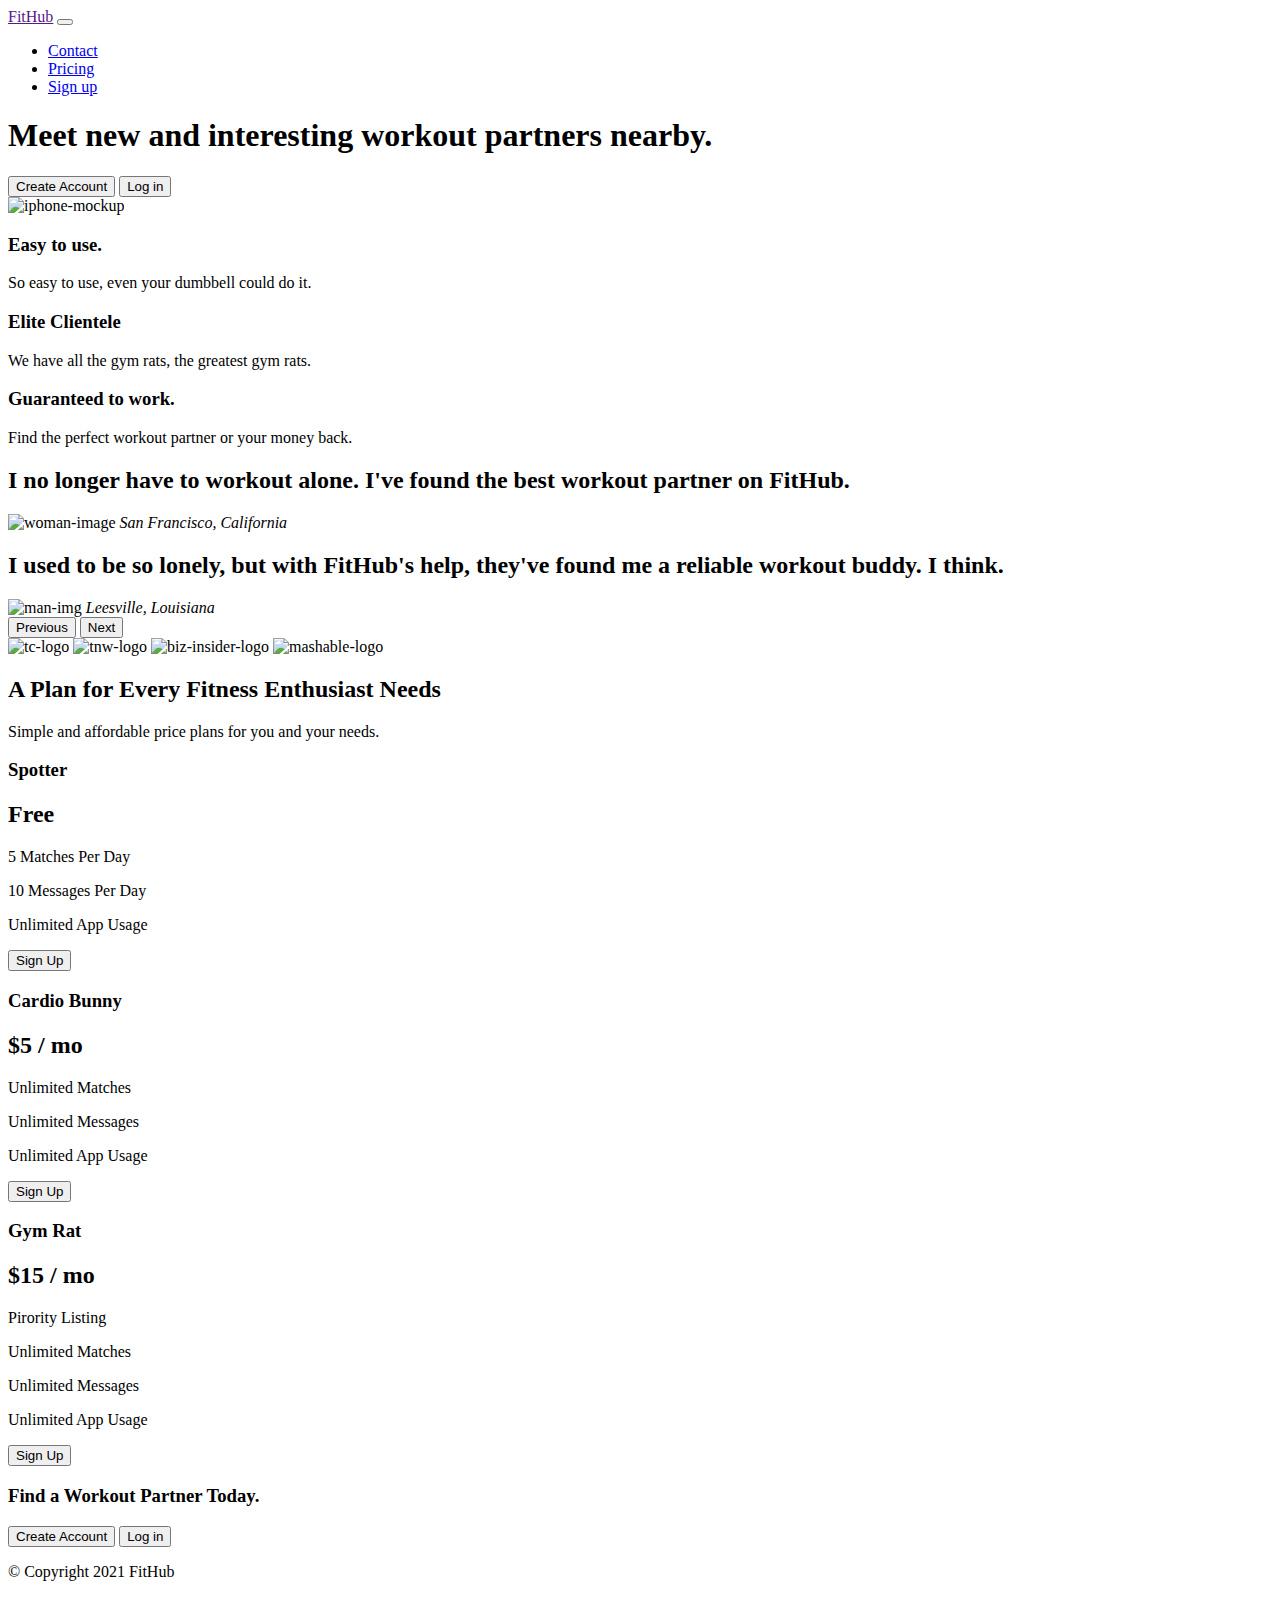
==== index.html @ 8794aa7b "Add files via upload" ====
<!DOCTYPE html>
<html>

<head>
  <meta charset="utf-8">
  <title>FitHub</title>

  <!-- BootStrap Scripts -->
  <link href="https://cdn.jsdelivr.net/npm/bootstrap@5.0.0-beta2/dist/css/bootstrap.min.css" rel="stylesheet" integrity="sha384-BmbxuPwQa2lc/FVzBcNJ7UAyJxM6wuqIj61tLrc4wSX0szH/Ev+nYRRuWlolflfl" crossorigin="anonymous">

  <!-- Fonts -->
  <link rel="preconnect" href="https://fonts.gstatic.com">
  <link href="https://fonts.googleapis.com/css2?family=Merriweather:ital,wght@0,300;0,400;0,700;0,900;1,300;1,400;1,700;1,900&family=Noto+Sans:ital,wght@0,400;0,700;1,400;1,700&display=swap" rel="stylesheet">
  <!-- CSS Stylesheets -->
  <link rel="stylesheet" href="css/styles.css">

  <!-- Font Awesome -->
  <script src="https://kit.fontawesome.com/ab3cb519ad.js" crossorigin="anonymous"></script>

  <!-- Favicon -->
  <link rel="icon" href="images/favicon.ico">

</head>

<body>

  <section class="colored-section" id="title">
    <div class="container-fluid">



      <!-- Nav Bar -->

      <nav class="navbar navbar-expand-lg navbar-dark">

        <a class="navbar-brand" href="">FitHub</a>

        <button class="navbar-toggler" type="button" data-bs-toggle="collapse" data-bs-target="#navbarNav" aria-controls="navbarNav" aria-expanded="false" aria-label="Toggle navigation">
          <span class="navbar-toggler-icon"></span>
        </button>

        <div class="collapse navbar-collapse" id="navbarNav">
          <ul class="navbar-nav ms-auto">
            <li class="nav-item">
              <a class="nav-link" href="#footer">Contact</a>
            </li>
            <li class="nav-item">
              <a class="nav-link" href="#pricing">Pricing</a>
            </li>
            <li class="nav-item">
              <a class="nav-link" href="#cta">Sign up</a>
            </li>
          </ul>
        </div>

      </nav>


      <!-- Title -->

      <div class="row">
        <div class="col-lg-6">
          <h1 class="big-heading">Meet new and interesting workout partners nearby.</h1>
          <button type="button" class="btn btn-dark btn-lg download-button"> Create Account</button>
          <button type="button" class="btn btn-outline-light btn-lg download-button"> Log in</button>
        </div>
        <div class="col-lg-6">
          <img class="title-image" src="images/partner.jpg" class="img-fluid. max-width: 100%;" alt="iphone-mockup">
        </div>
      </div>

    </div>
  </section>


  <!-- Features -->

  <section class="white-section" id="features">

    <div class="container-fluid">

      <div class="row">

        <div class="col-lg-4 text-center">
          <i class="fas fa-check-circle fa-5x"></i>
          <h3 class="feature-title">Easy to use.</h3>
          <p class="feat">So easy to use, even your dumbbell could do it.</p>
        </div>

        <div class="col-lg-4 text-center">
          <i class="fas fa-bullseye fa-5x"></i>
          <h3 class="feature-title">Elite Clientele</h3>
          <p class="feat">We have all the gym rats, the greatest gym rats.</p>
        </div>

        <div class="col-lg-4 text-center">
          <i class="fas fa-dumbbell fa-5x"></i>
          <h3 class="feature-title">Guaranteed to work.</h3>
          <p class="feat">Find the perfect workout partner or your money back.</p>
        </div>
      </div>
  </section>


  <!-- Testimonials -->

  <!-- Testimonial Section -->

  <section class="colored-section" id=testimonial>

    <div id="testimonials" class="carousel slide" data-bs-ride="false" data-bs-keyboard="true">
      <div class="carousel-inner">
        <div class="carousel-item active container-fluid">
          <h2 class="testimonial-text">I no longer have to workout alone. I've found the best workout partner on FitHub.</h2>
          <img class="testimonial-image" src="images/circle-cropped.png" alt="woman-image">
          <em class="pebbles">San Francisco, California</em>
        </div>
        <div class="carousel-item container-fluid">
          <h2 class="testimonial-text">I used to be so lonely, but with FitHub's help, they've found me a reliable workout buddy. I think.</h2>
          <img class="testimonial-image" src="images/circle-cropped1.png" alt="man-img">
          <em class="beverly">Leesville, Louisiana</em>
        </div>
      </div>

      <!-- Carousel Buttons -->
      <button class="carousel-control-prev" type="button" data-bs-target="#testimonials" data-bs-slide="prev">
        <span class="carousel-control-prev-icon" aria-hidden="true"></span>
        <span class="visually-hidden">Previous</span>
      </button>
      <button class="carousel-control-next" type="button" data-bs-target="#testimonials" data-bs-slide="next">
        <span class="carousel-control-next-icon" aria-hidden="true"></span>
        <span class="visually-hidden">Next</span>
      </button>

    </div>
  </section>
  <script src="https://cdn.jsdelivr.net/npm/bootstrap@5.0.0-beta2/dist/js/bootstrap.bundle.min.js" integrity="sha384-b5kHyXgcpbZJO/tY9Ul7kGkf1S0CWuKcCD38l8YkeH8z8QjE0GmW1gYU5S9FOnJ0" crossorigin="anonymous"></script>


  <!-- Press -->

  <section class="colored-section" id="press">
    <img class="press-logo" src="images/techcrunch.png" alt="tc-logo">
    <img class="press-logo" src="images/tnw.png" alt="tnw-logo">
    <img class="press-logo" src="images/bizinsider.png" alt="biz-insider-logo">
    <img class="press-logo" src="images/mashable.png" alt="mashable-logo">

  </section>


  <!-- Pricing -->

  <section class="white-section" id="pricing">

    <div class="A-plan">
      <h2 class="section-heading">A Plan for Every Fitness Enthusiast Needs</h2>
      <p>Simple and affordable price plans for you and your needs.</p>
    </div>


    <div class="row">
      <div class="pricing-column col-lg-4 col-md-6 text-center">
        <div class="card">
          <div class="card-header">
            <h3>Spotter</h3>
          </div>
          <div class="card-body">
            <h2 class="price-text">Free</h2>
            <p>5 Matches Per Day</p>
            <p>10 Messages Per Day</p>
            <p>Unlimited App Usage</p>
            <button type="button" class="w-100 btn btn-outline-dark btn-lg">Sign Up</button>
          </div>
        </div>
      </div>

      <div class="pricing-column col-lg-4 col-md-6 text-center">
        <div class="card">
          <div class="card-header">
            <h3>Cardio Bunny</h3>
          </div>
          <div class="card-body">
            <h2 class="price-text">$5 / mo</h2>
            <p>Unlimited Matches</p>
            <p>Unlimited Messages</p>
            <p>Unlimited App Usage</p>
            <button type="button" class="w-100 btn btn-outline-dark btn-lg">Sign Up</button>
          </div>
        </div>
      </div>

      <div class="pricing-column col-lg-4 text-center">
        <div class="card">
          <div class="card-header">
            <h3>Gym Rat</h3>
          </div>
          <div class="card-body">
            <h2 class="price-text">$15 / mo</h2>
            <p>Pirority Listing</p>
            <p>Unlimited Matches</p>
            <p>Unlimited Messages</p>
            <p>Unlimited App Usage</p>
            <button type="button" class="w-100 btn btn-outline-dark btn-lg">Sign Up</button>
          </div>
        </div>
      </div>
    </div>

  </section>


  <!-- Call to Action -->

  <section class="colored-section" id="cta">

    <div class="container-fluid">

      <h3 class="big-heading">Find a Workout Partner Today.</h3>
      <button type="button" class="btn btn-dark btn-lg download-button"> Create Account</button>
      <button type="button" class="btn btn-outline-light btn-lg download-button"> Log in</button>
    </div>
  </section>


  <!-- Footer -->

  <footer class="white-section" id="footer">

    <div class="container-fluid">


      <a class="medium-i-fb-t" href="https://cs.sfsu.edu/"><i class="foot-icons fab fa-twitter"></i></a>
      <a class="medium-i-fb-t" href="https://cs.sfsu.edu/"> <i class="foot-icons fab fa-facebook-square"></i></a>
      <a class="medium-i-fb-t" href="https://cs.sfsu.edu/"><i class="foot-icons fab fa-instagram"></i></a>
      <a class="medium-i-fb-t" href="https://cs.sfsu.edu/"><i class="foot-icons fab fa-medium"></i></a>


      <p>© Copyright 2021 FitHub</p>
    </div>
  </footer>


</body>

</html>
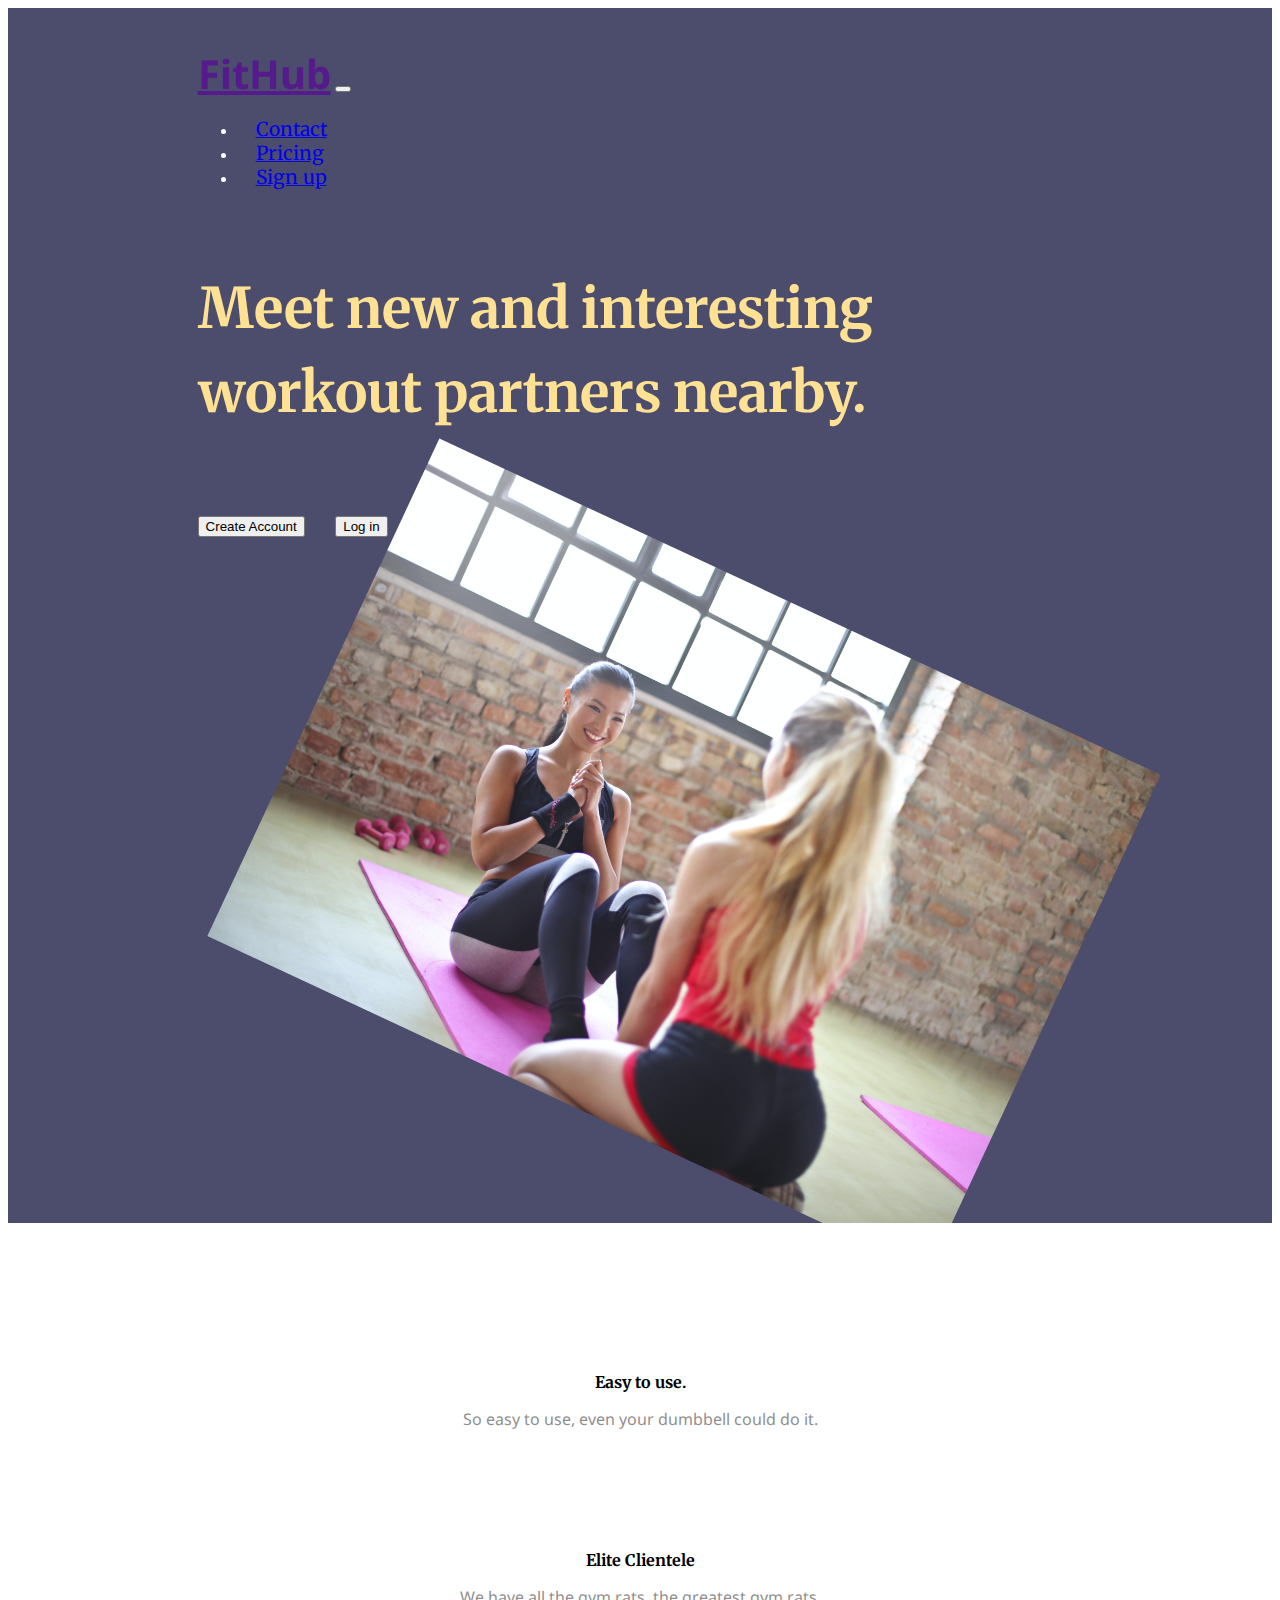
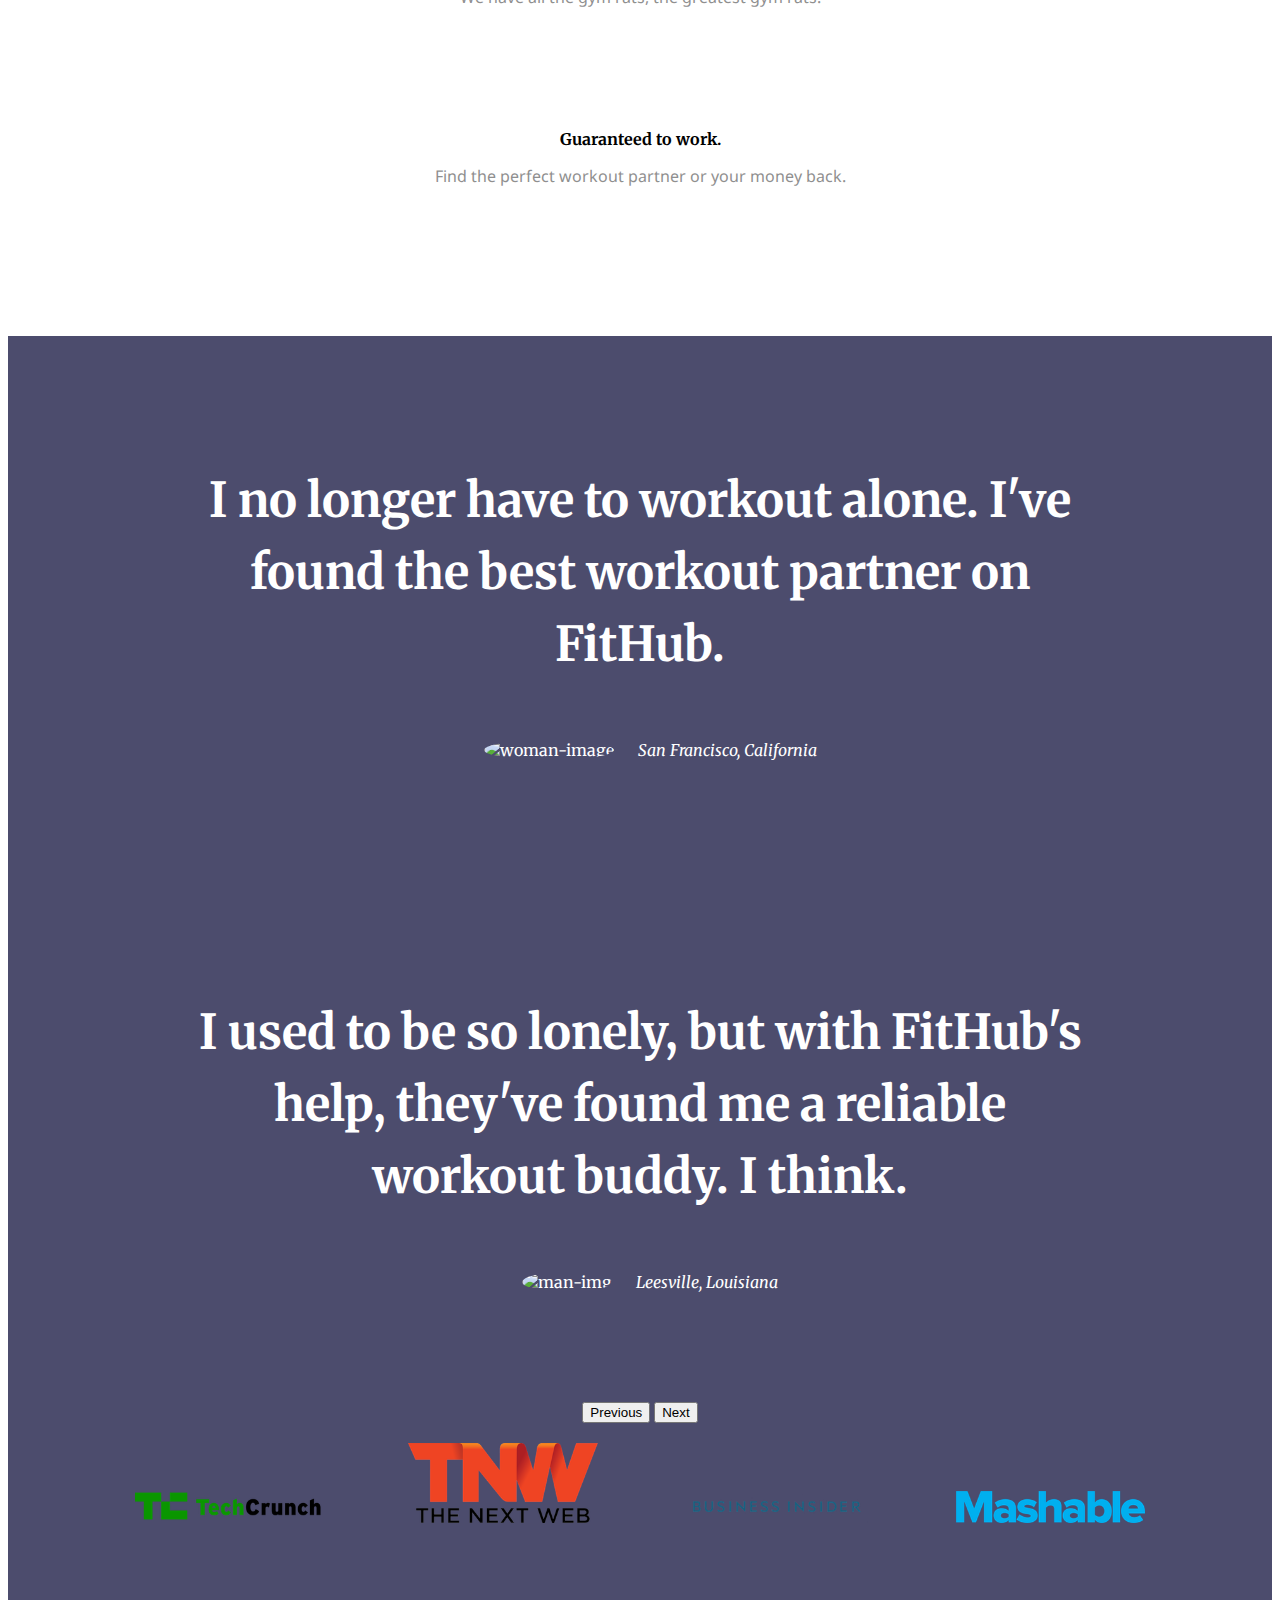
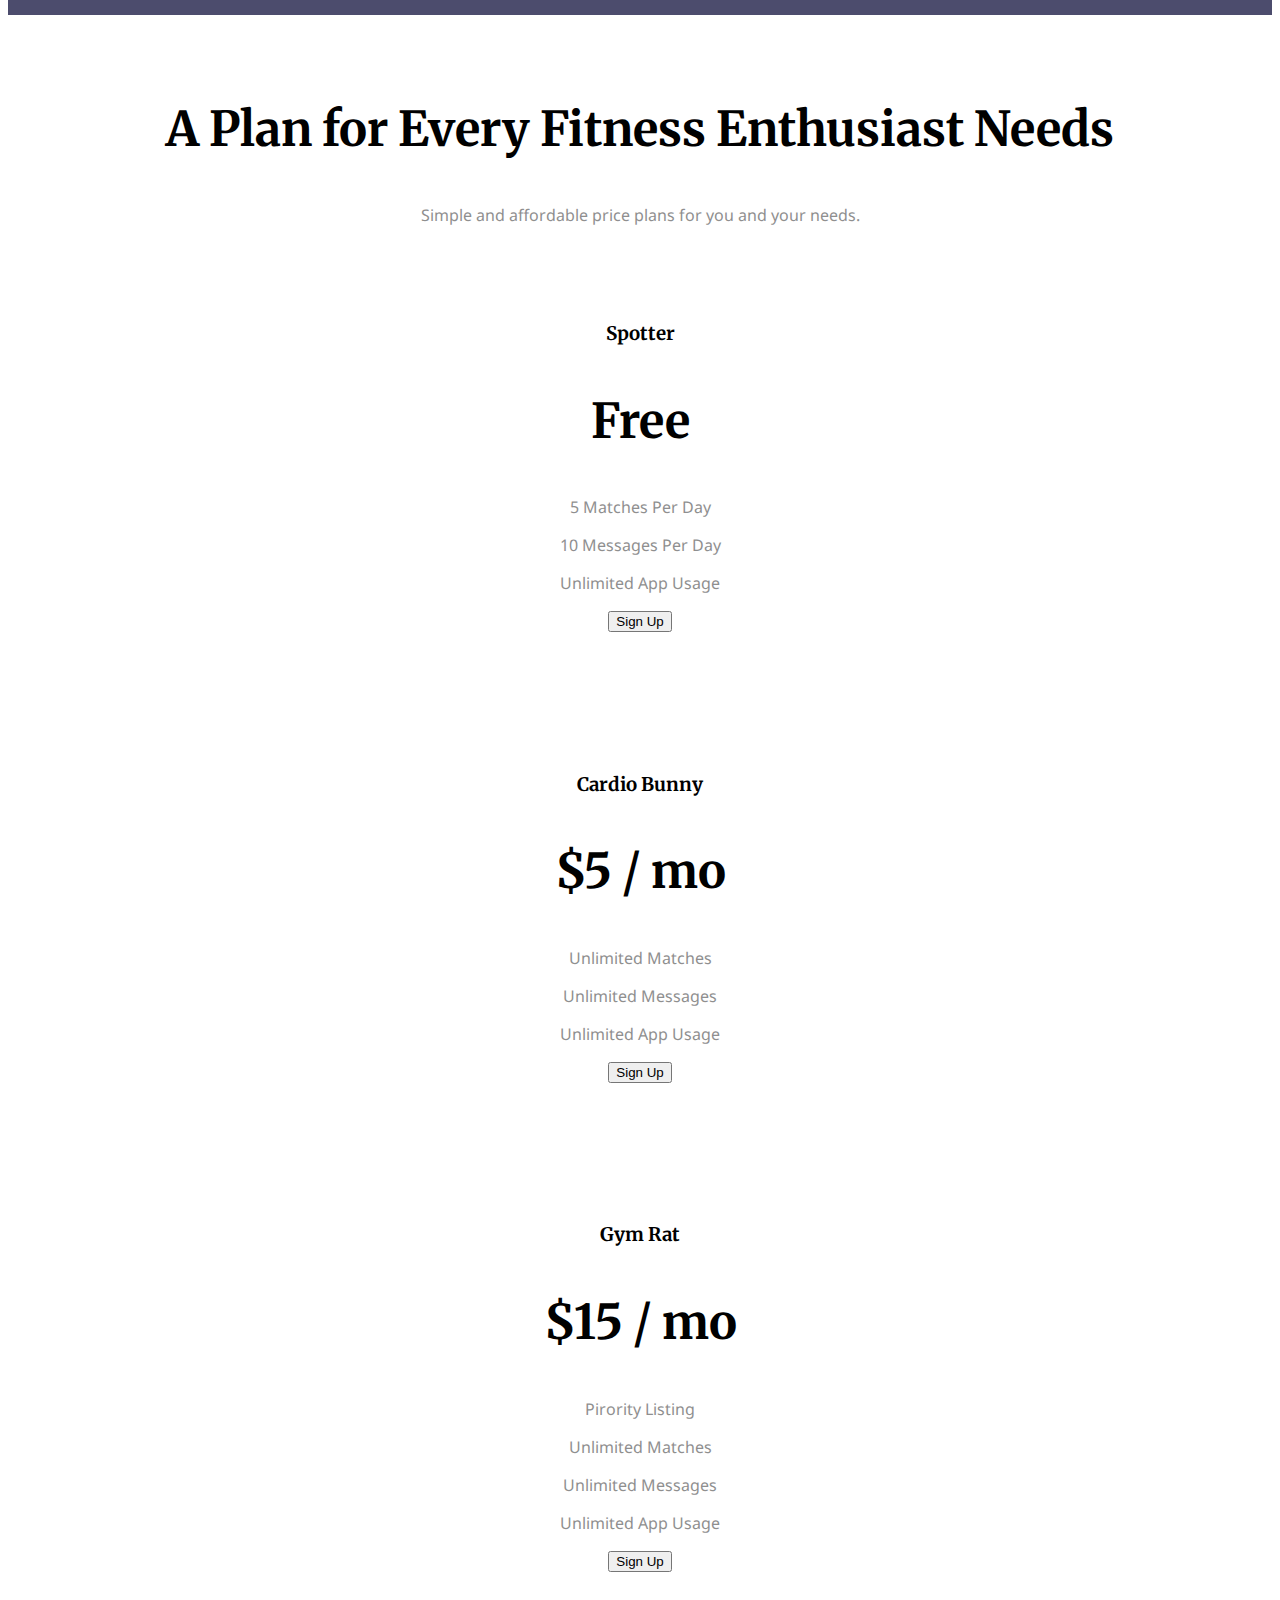
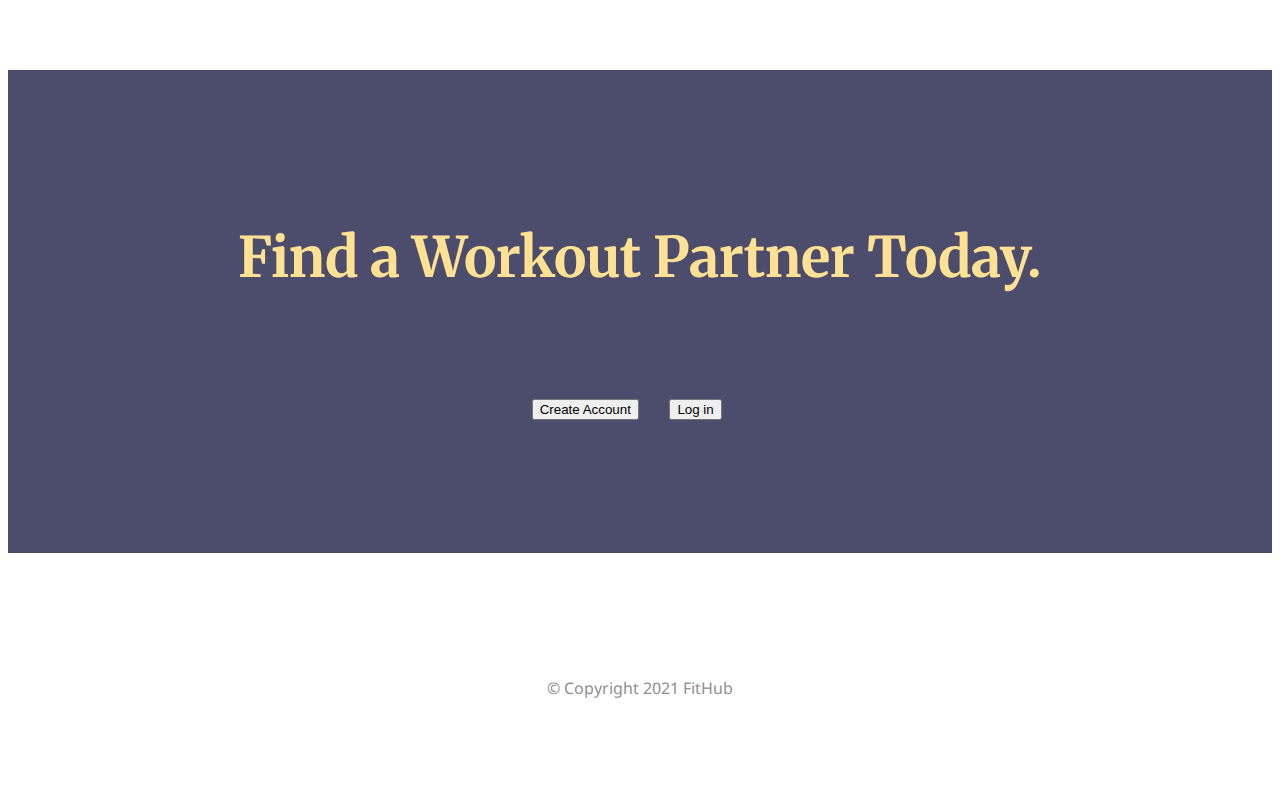
==== commit dd1960a4: "Update index.html" ====
--- a/index.html
+++ b/index.html
@@ -140,7 +140,7 @@
   <!-- Press -->
 
   <section class="colored-section" id="press">
-    <img class="press-logo" src="images/techcrunch.png" alt="tc-logo">
+    <img class="press-logo" src="images/TechCrunch.png" alt="tc-logo">
     <img class="press-logo" src="images/tnw.png" alt="tnw-logo">
     <img class="press-logo" src="images/bizinsider.png" alt="biz-insider-logo">
     <img class="press-logo" src="images/mashable.png" alt="mashable-logo">
--- a/css/styles.css
+++ b/css/styles.css
@@ -0,0 +1,173 @@
+/* html  */
+body {
+  font-family: "Merriweather";
+  text-align: center;
+}
+
+h1, h2, h3, h4, h5, h6 {
+  font-family: "Merriweather";
+}
+
+p {
+  color: #8f8f8f;
+  font-family: "Noto Sans"
+}
+
+/* Headings Section */
+.big-heading {
+  font-family: "Merriweather";
+  font-size: 3.5rem;
+  line-height: 1.5;
+  color: #FFE194;
+}
+
+.section-heading {
+  font-size: 3rem;
+  line-height: 1.5;
+}
+
+.navbar-brand {
+  font-family: "Noto Sans"
+}
+
+/* containers */
+.container-fluid {
+  padding: 7% 15%;
+}
+
+/* sections */
+.colored-section {
+  background-color: #4C4C6D;
+  color: white;
+}
+
+.white-section {
+  background-color: #fff;
+  color: black;
+}
+
+/* Navigation Bar */
+.navbar {
+  padding-bottom: 1.5rem;
+}
+
+.navbar-brand {
+  font-family: "Noto Sans";
+  font-size: 2.5rem;
+  font-weight: bold;
+}
+
+.nav-item {
+  padding: 0 18px;
+}
+
+.nav-link {
+  font-size: 1.2rem;
+  font-family: "Merriweather";
+}
+
+/* Download Buttons */
+.download-button {
+  margin: 5% 3% 5% 0;
+}
+
+/*Title Section*/
+#title .container-fluid {
+  padding: 3% 15% 7%;
+  text-align: left;
+}
+
+/* Title Image */
+.title-image {
+  width: 90%;
+  transform: rotate(25deg);
+  position: relative;
+  top: 50%;
+  left: 10%;
+}
+
+/* features section*/
+#features {
+  position: relative;
+  z-index: +1;
+}
+
+.fa-5x {
+  padding-top: 100px;
+  padding-bottom: 20px;
+  color: #B8DFD8;
+}
+
+.fa-5x:hover {
+  color: #E8F6EF;
+}
+
+.text-center {
+  padding: 5%;
+}
+
+.feature-title {
+  font-size: 1rem;
+}
+
+/* testimonial section */
+.testimonial-image {
+  border-radius: 50%;
+  margin: 20px;
+  width: 150px;
+  height: 150px;
+  object-fit: cover;
+}
+
+.testimonial-text {
+  font-size: 3rem;
+  line-height: 1.5;
+}
+
+/* press */
+#press {
+  padding-bottom: 3%;
+}
+
+.press-logo {
+  width: 15%;
+  margin: 20px 40px 50px;
+}
+
+/* pricing */
+#pricing {
+  padding: 3% 2%;
+}
+
+
+
+.price-text {
+  font-size: 3rem;
+  line-height: 1.5;
+}
+
+/* cta */
+/* footer */
+.foot-icons {
+  margin: 20px 10px;
+}
+
+.medium-i-fb-t {
+  color: inherit;
+}
+
+.medium-i-fb-t:hover {
+  color: #B8DFD8;
+}
+
+/* media */
+@media (max-width: 1028px) {
+  #title {
+    text-align: center;
+  }
+
+  .title-image {
+    position: static;
+    transform: rotate(0);
+  }
+}
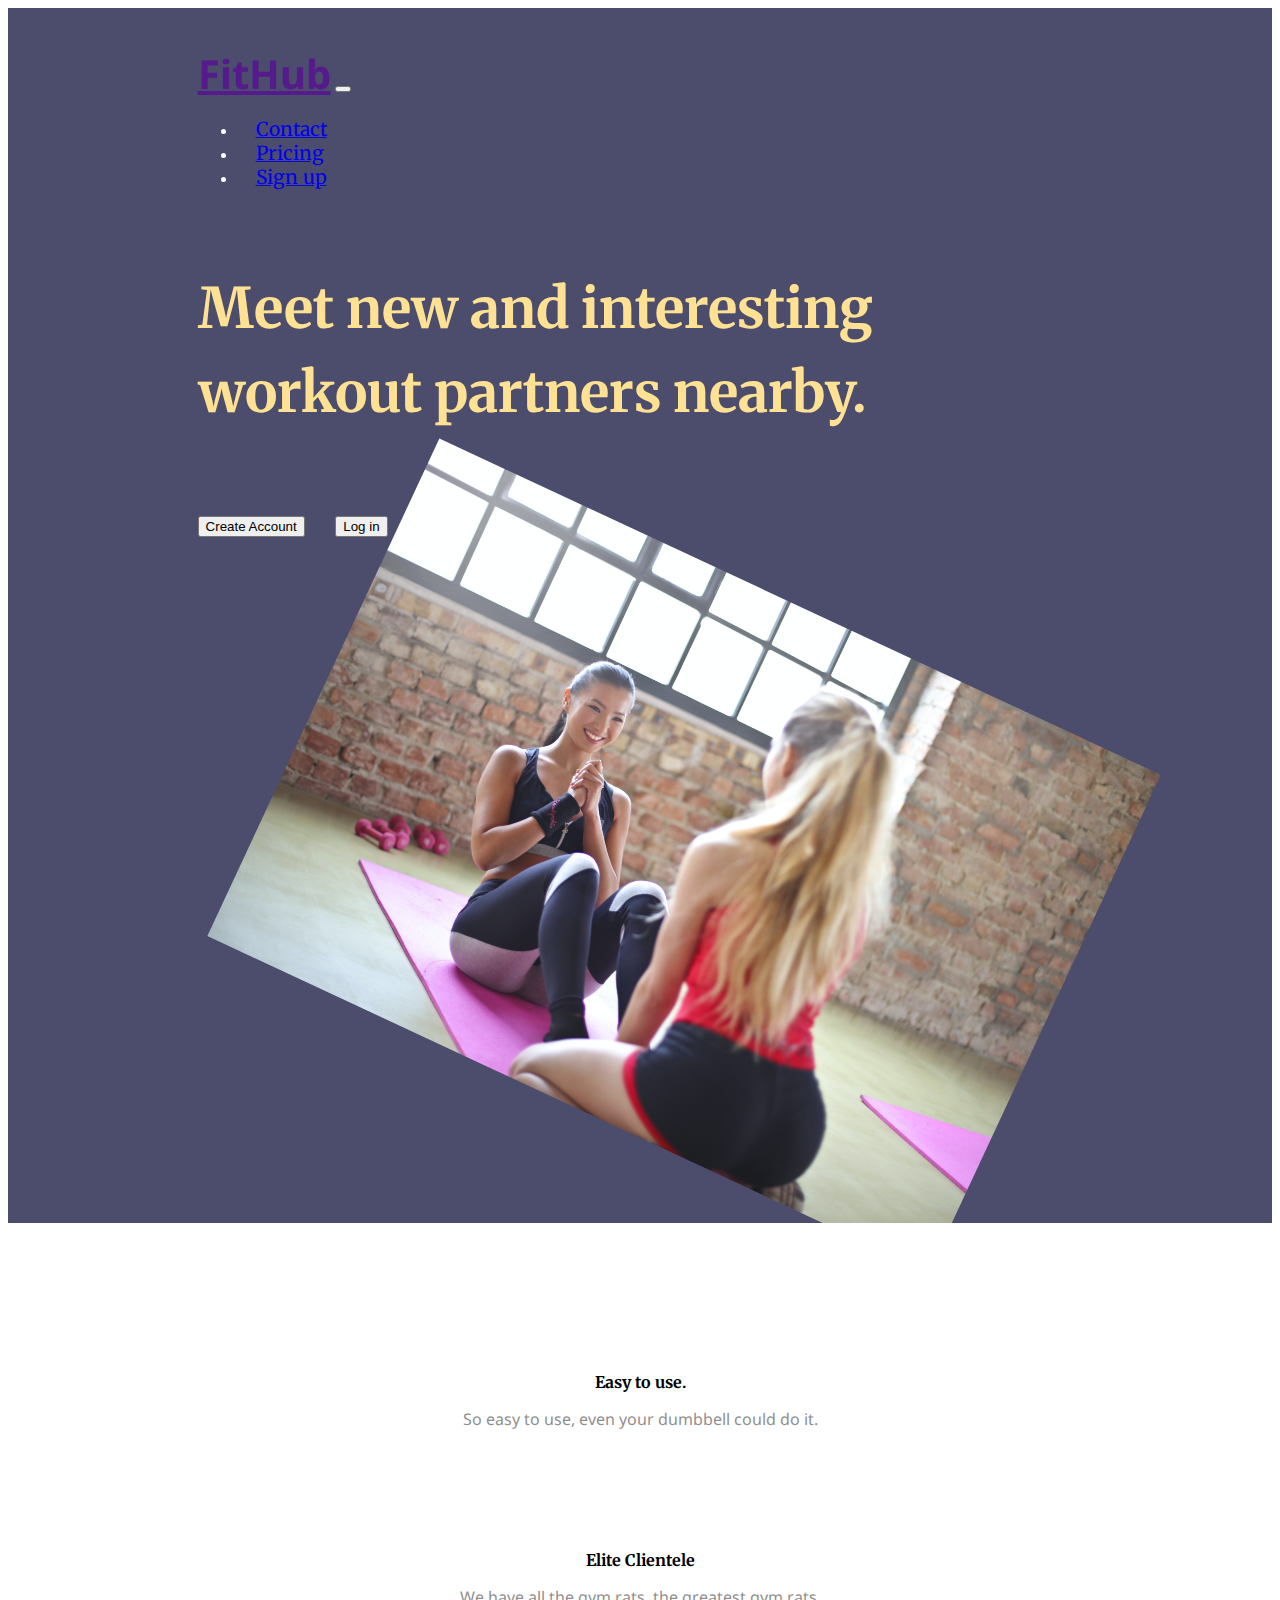
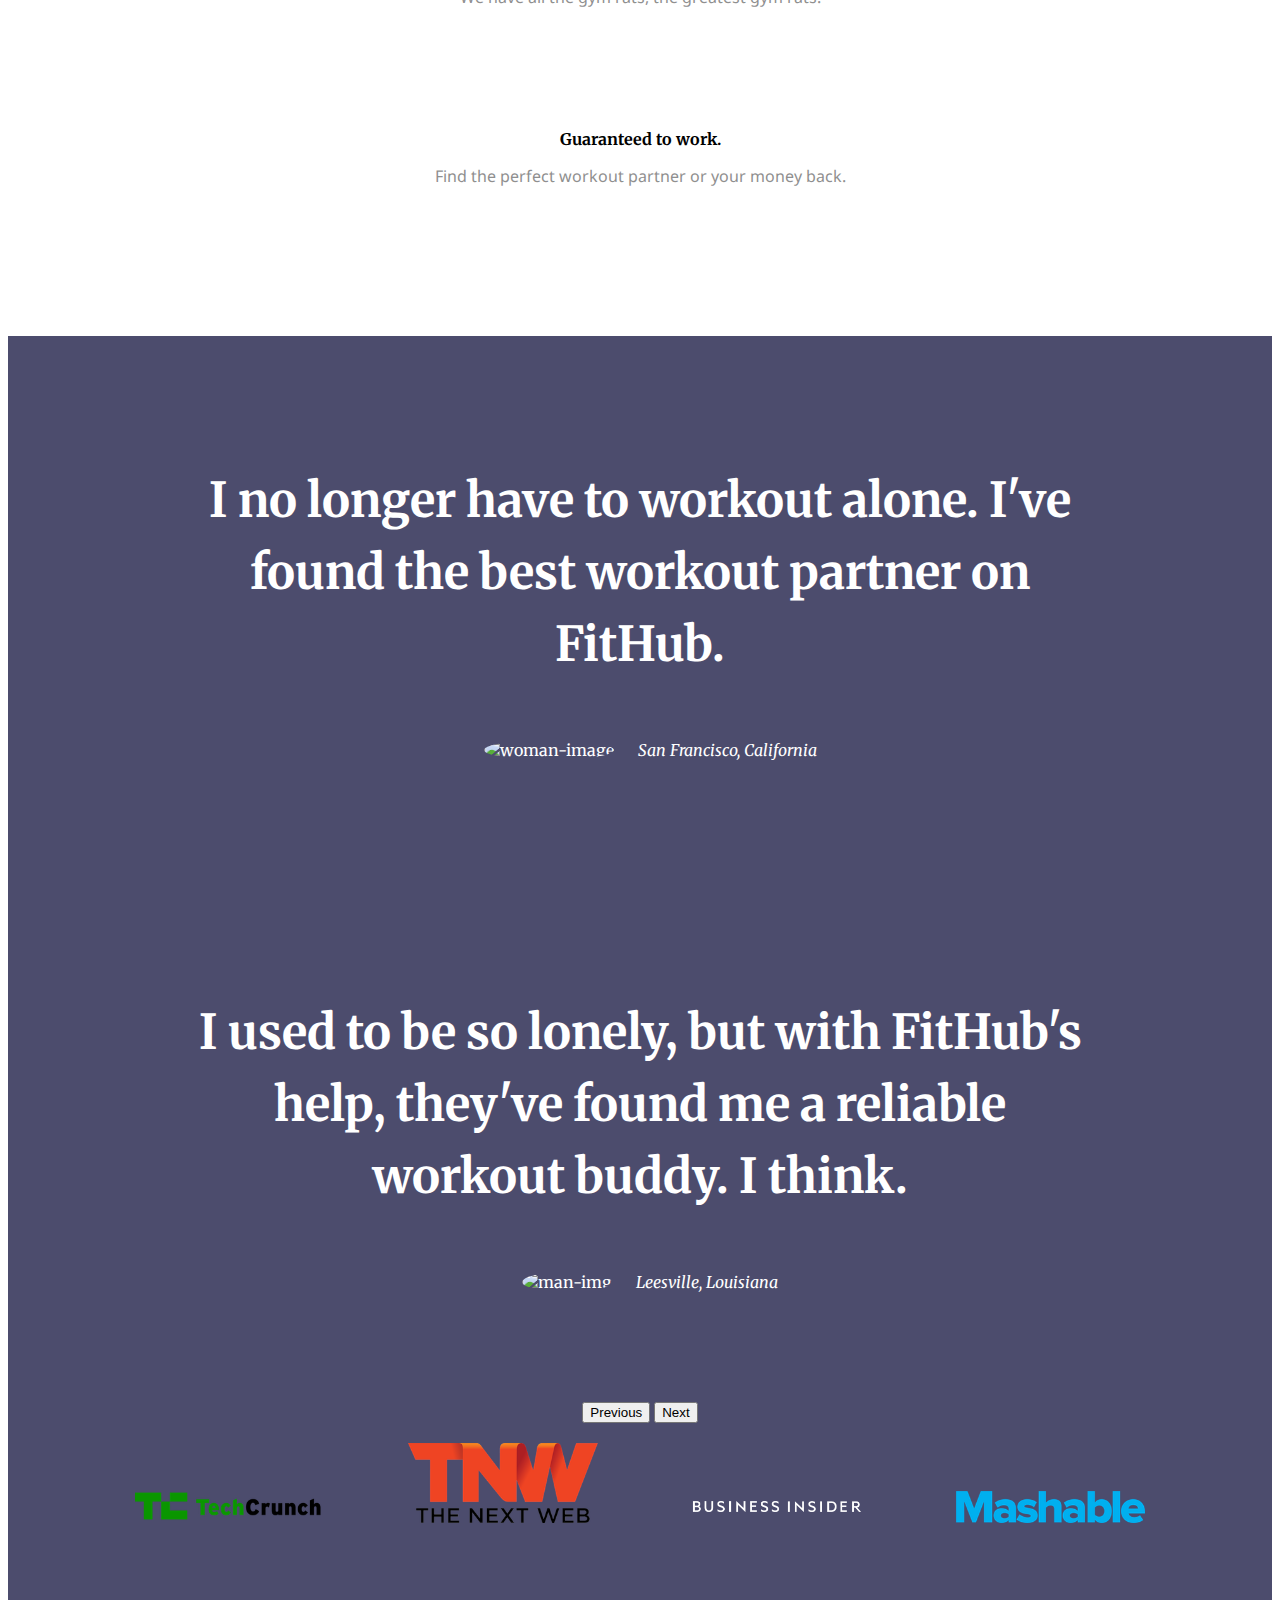
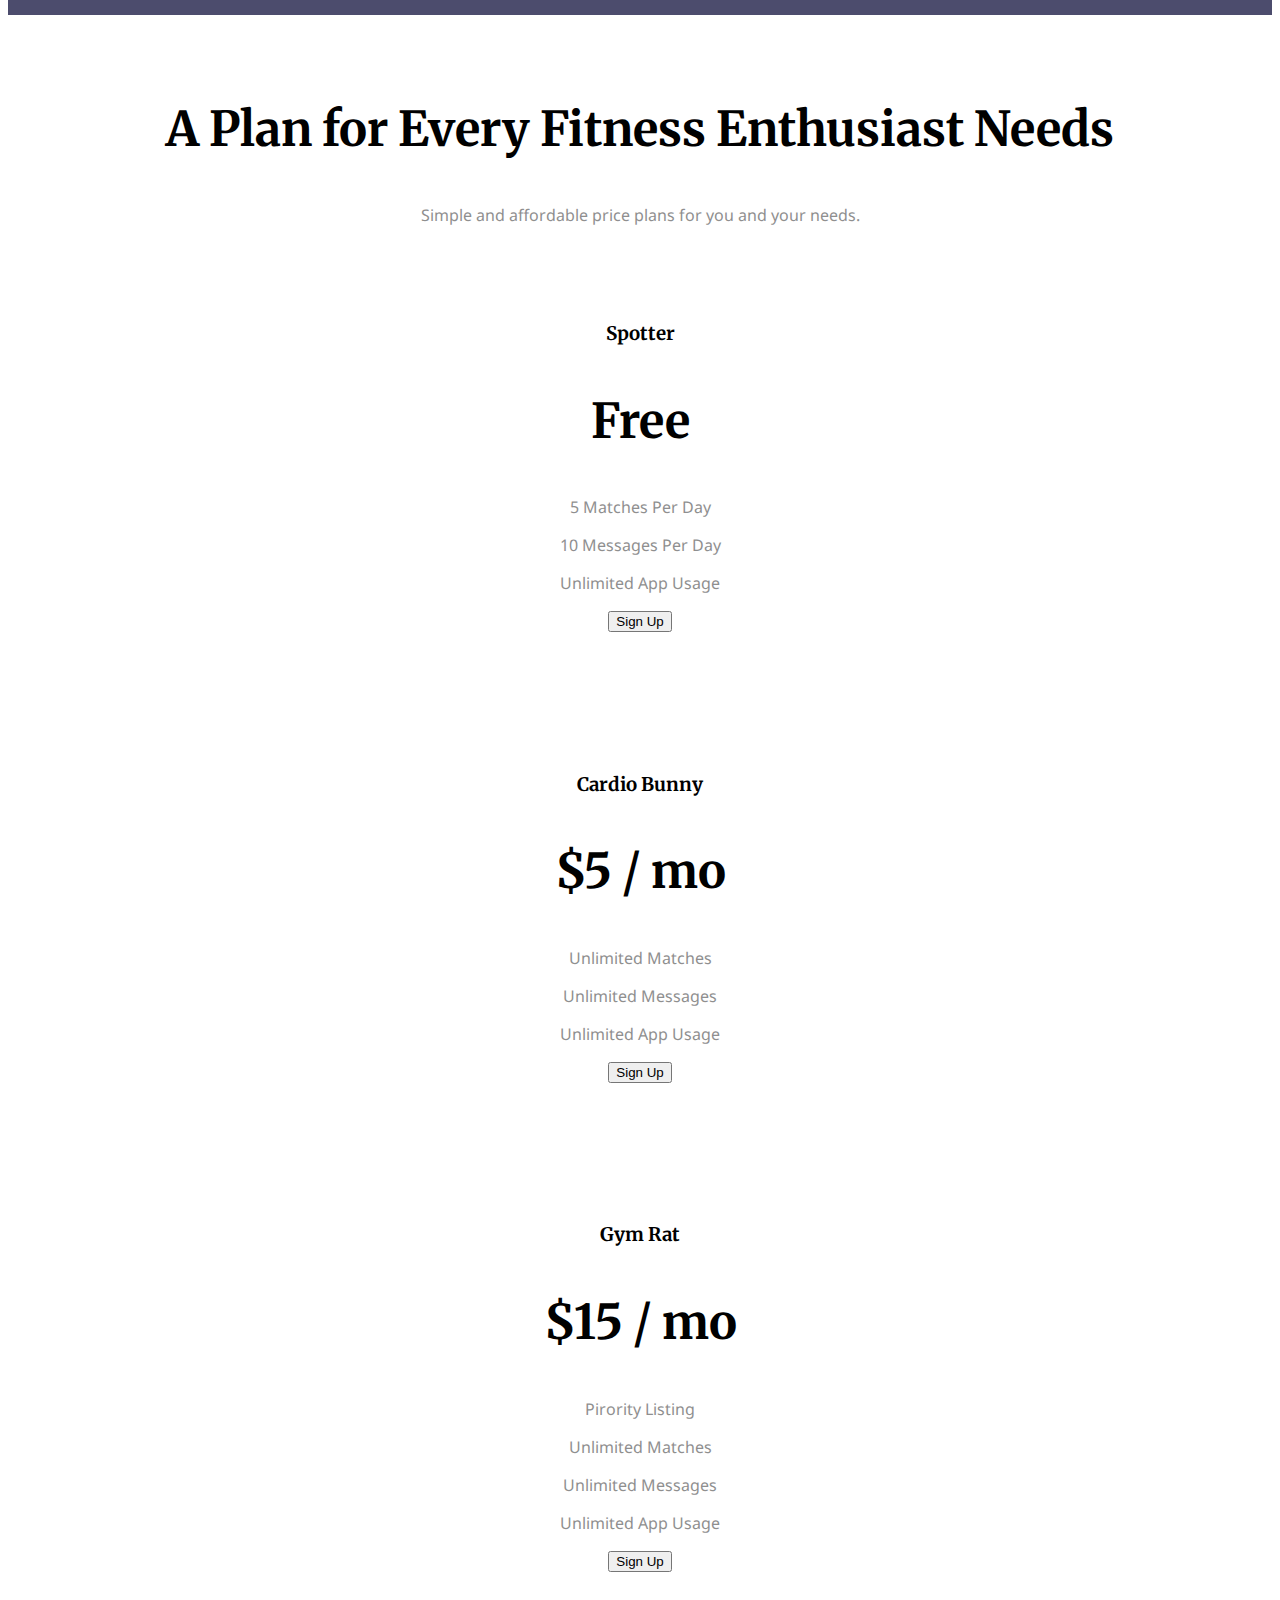
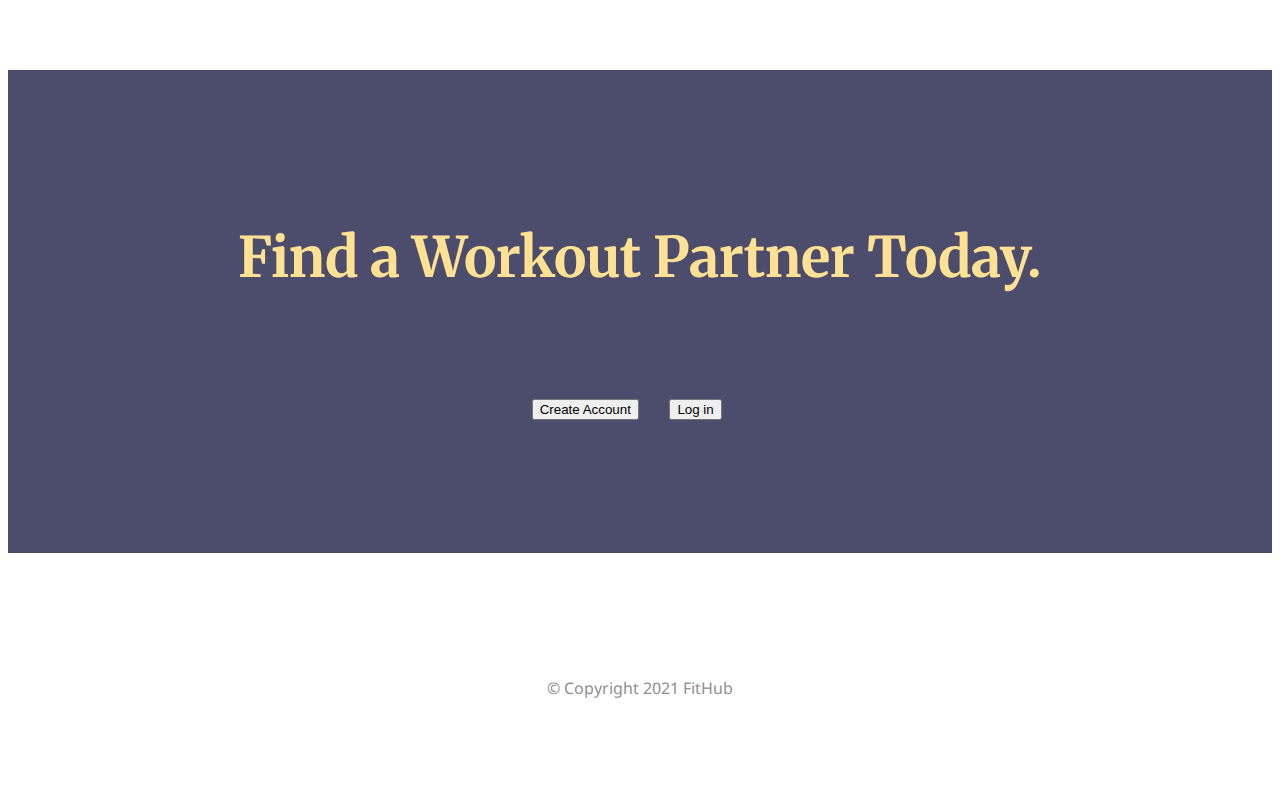
==== commit e23360a5: "Update index.html" ====
--- a/index.html
+++ b/index.html
@@ -142,7 +142,7 @@
   <section class="colored-section" id="press">
     <img class="press-logo" src="images/TechCrunch.png" alt="tc-logo">
     <img class="press-logo" src="images/tnw.png" alt="tnw-logo">
-    <img class="press-logo" src="images/bizinsider.png" alt="biz-insider-logo">
+    <img class="press-logo" src="images/bizinsider3.png" alt="biz-insider-logo">
     <img class="press-logo" src="images/mashable.png" alt="mashable-logo">
 
   </section>
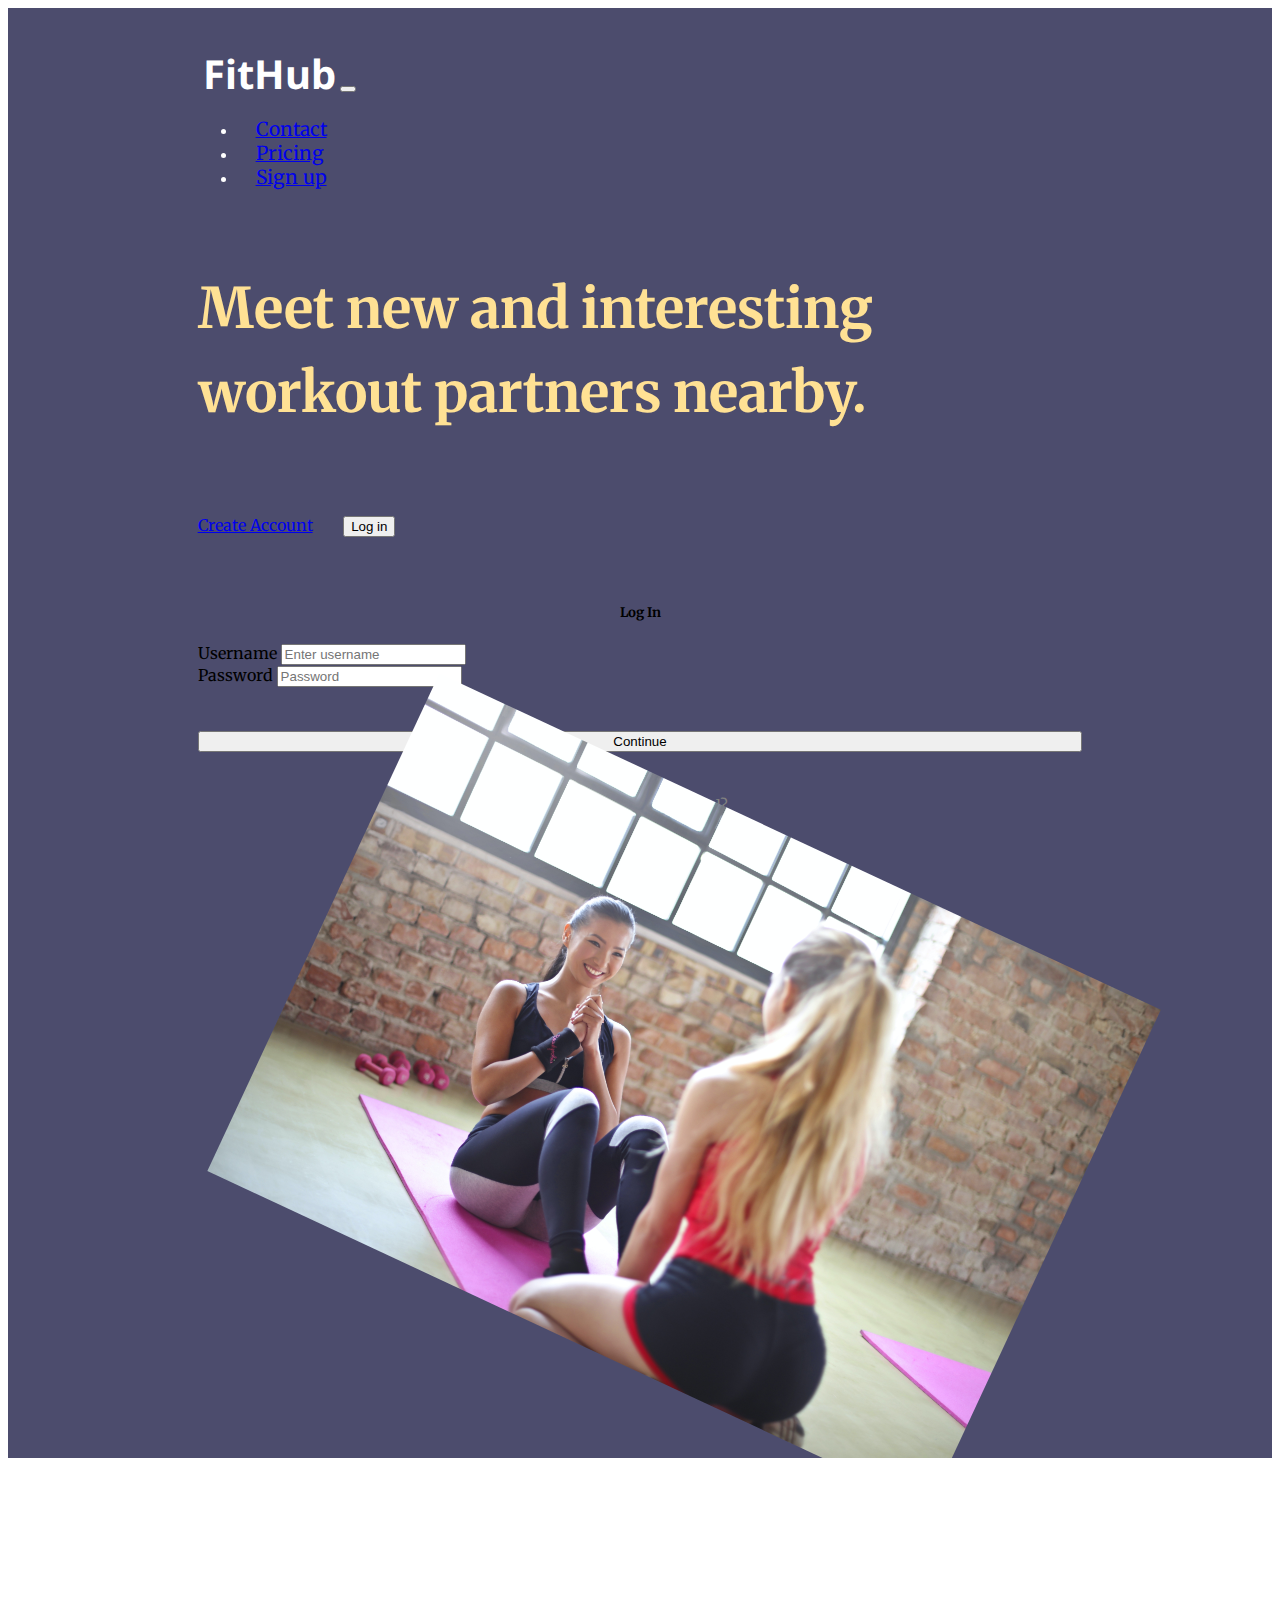
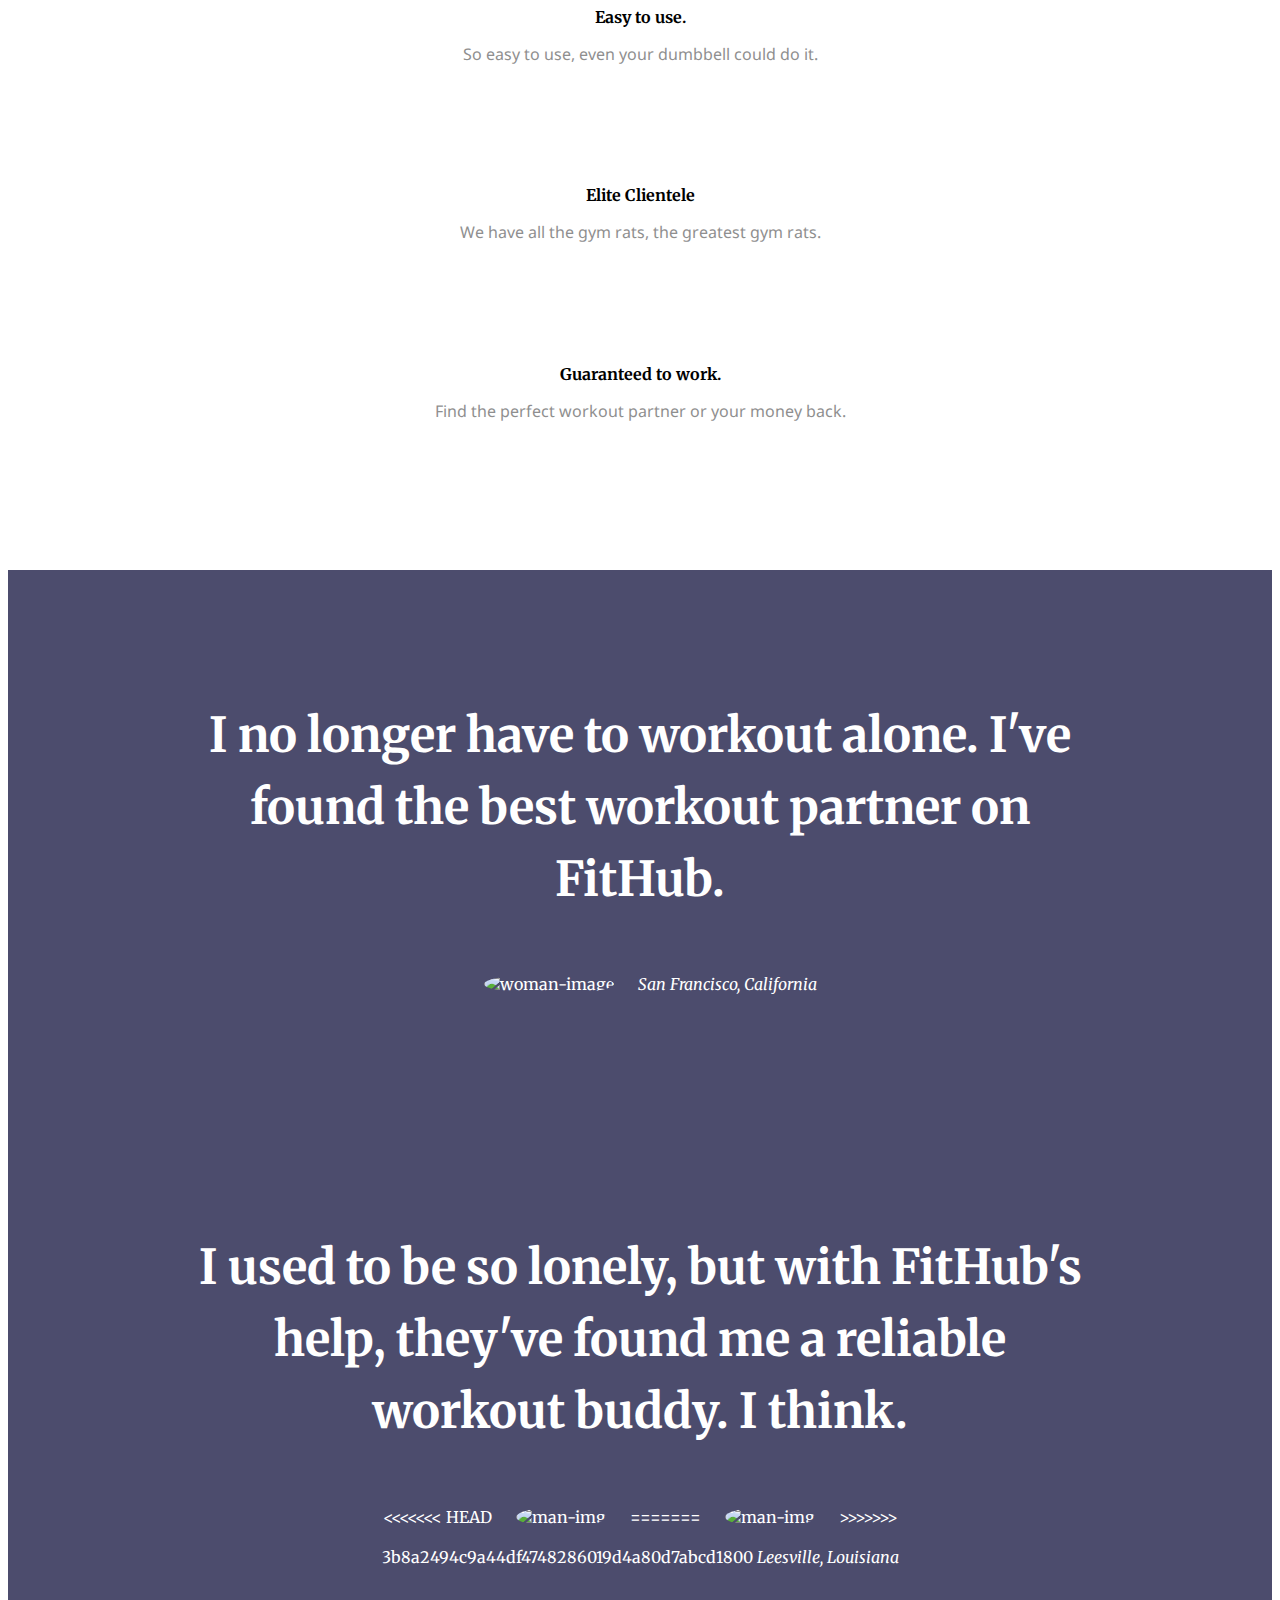
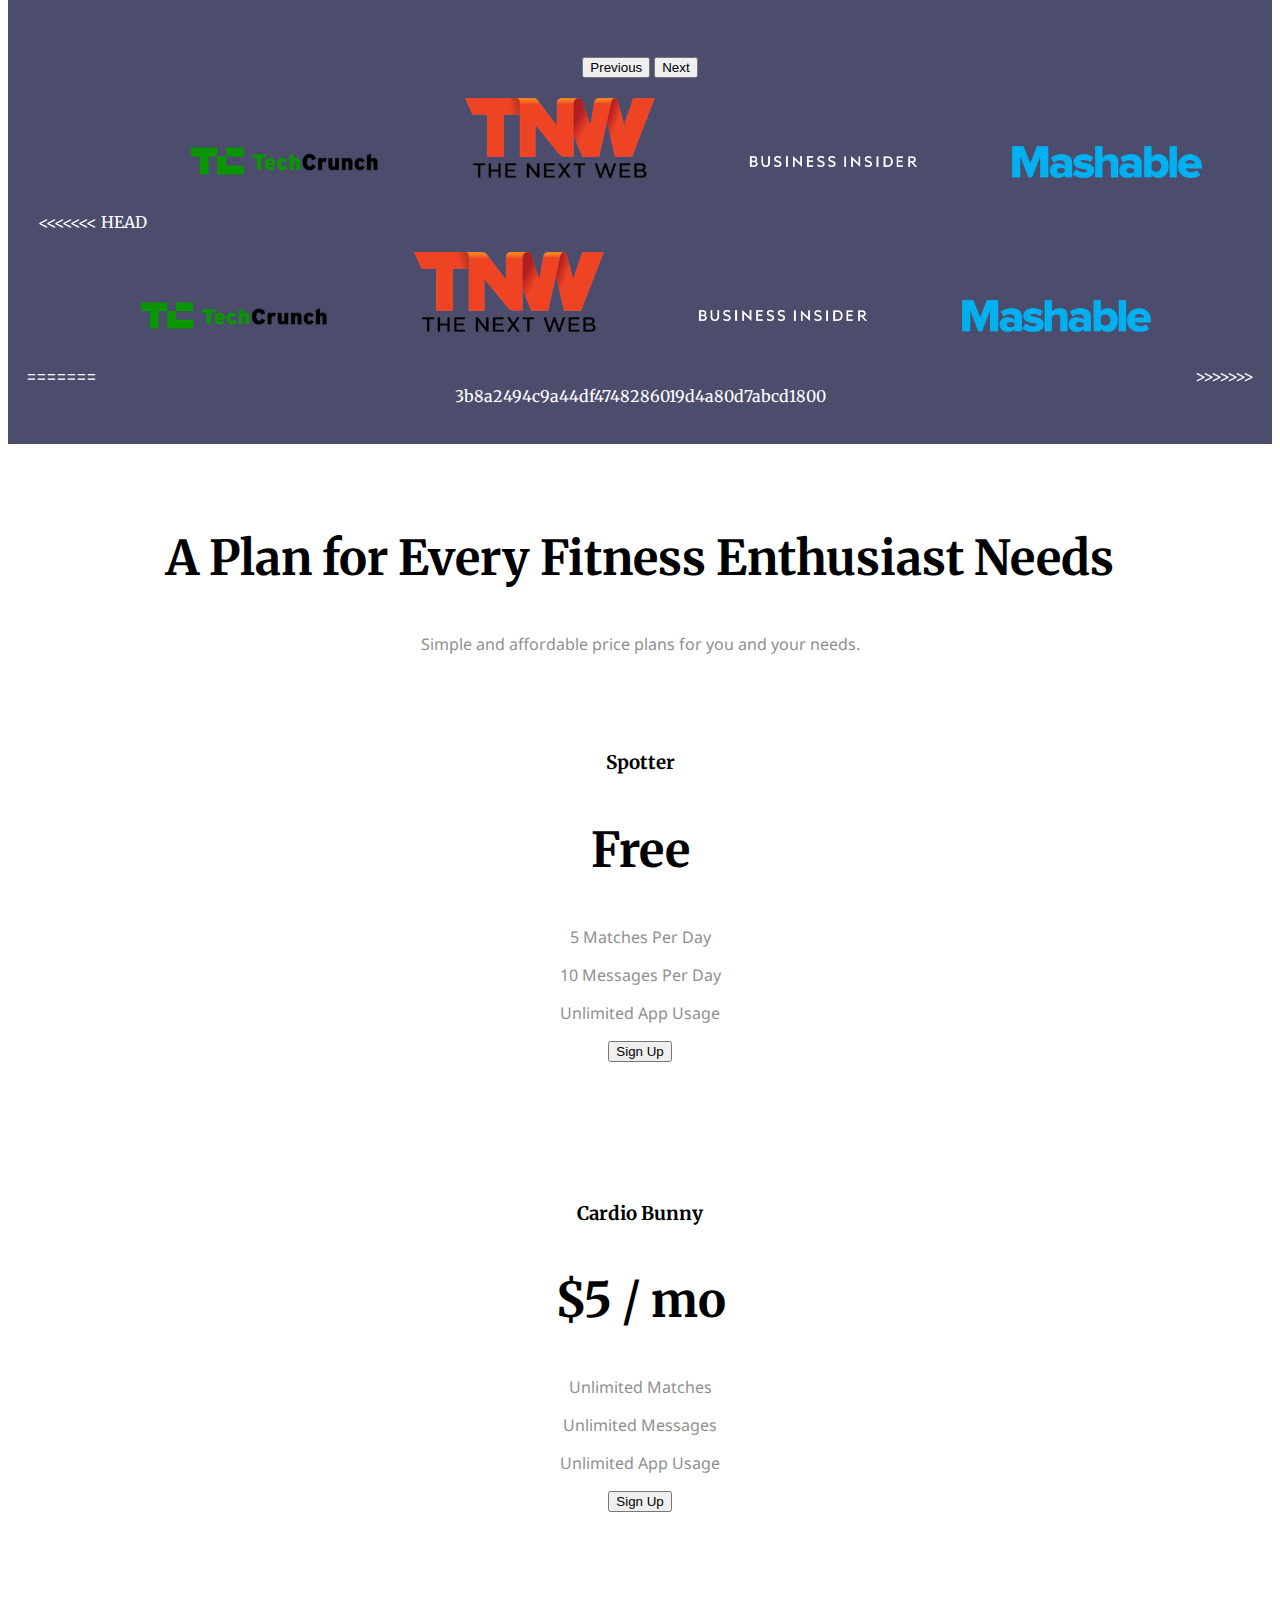
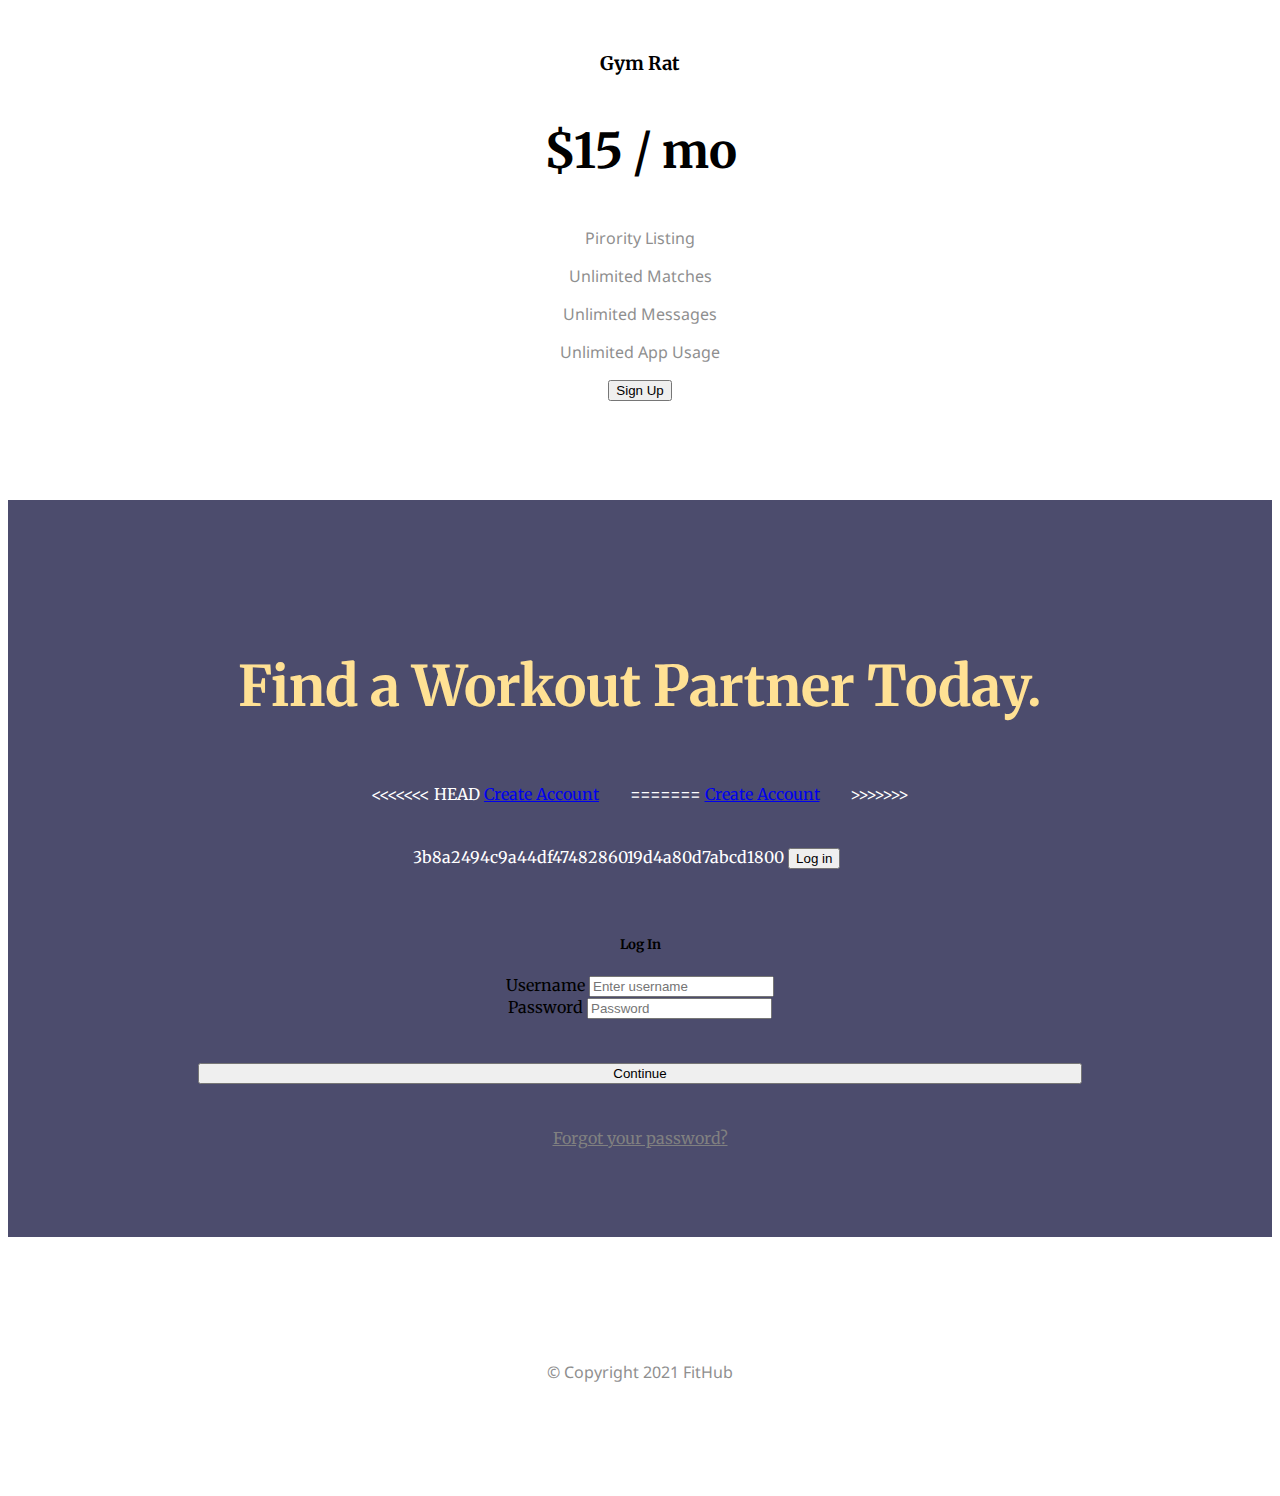
==== commit d3a82f37: "Create index.html" ====
--- a/index.html
+++ b/index.html
@@ -20,6 +20,10 @@
   <!-- Favicon -->
   <link rel="icon" href="images/favicon.ico">
 
+  <!-- JS -->
+  <script defer src="js/index.js" charset="utf-8"></script>
+  <script defer src="https://ajax.googleapis.com/ajax/libs/jquery/3.6.0/jquery.min.js"></script>
+
 </head>
 
 <body>
@@ -33,7 +37,9 @@
 
       <nav class="navbar navbar-expand-lg navbar-dark">
 
-        <a class="navbar-brand" href="">FitHub</a>
+
+        <i class="fas fa-dumbbell fa-2x"></i>
+        <a class="navbar-brand">FitHub</a>
 
         <button class="navbar-toggler" type="button" data-bs-toggle="collapse" data-bs-target="#navbarNav" aria-controls="navbarNav" aria-expanded="false" aria-label="Toggle navigation">
           <span class="navbar-toggler-icon"></span>
@@ -61,8 +67,51 @@
       <div class="row">
         <div class="col-lg-6">
           <h1 class="big-heading">Meet new and interesting workout partners nearby.</h1>
-          <button type="button" class="btn btn-dark btn-lg download-button"> Create Account</button>
-          <button type="button" class="btn btn-outline-light btn-lg download-button"> Log in</button>
+
+          <a href="html/registration.html" class="btn btn-dark btn-lg download-button">Create Account</a>
+
+          <!-- Button trigger modal -->
+          <button type="button" class="btn btn-outline-light btn-lg download-button" data-bs-toggle="modal" data-bs-target="#exampleModalCenter">
+            Log in
+          </button>
+
+          <!-- Modal -->
+          <div class="modal fade" id="exampleModalCenter" tabindex="-1" role="dialog" aria-labelledby="exampleModalCenterTitle" aria-hidden="true">
+            <div class="modal-dialog modal-dialog-centered" role="document">
+              <div class="modal-content">
+                <div class="modal-header1">
+                  <a class="dumbbell" href="https://cs.sfsu.edu/"><i class="fas fa-dumbbell"></i></a>
+                </div>
+                <div class="modal-header">
+                  <h5 class="modal-title" id="exampleModalLongTitle">Log In</h5>
+                </div>
+                <div class="modal-body">
+
+
+              <!-- Form Validation -->
+                  <form class="needs-validation" novalidate>
+                    <div class="form-group">
+                      <label for="exampleInputUsername">Username</label>
+                      <input class="form-control" id="validationCustom01" placeholder="Enter username">
+                    </div>
+                    <div class="form-group">
+                      <label for="exampleInputPassword1">Password</label>
+                      <input type="password" class="form-control" id="validationCustom02" placeholder="Password">
+                    </div>
+                  </form>
+
+                </div>
+                <div class="modal-footer">
+                  <button  type="submit" class="loginC btn btn-outline-dark download-button">Continue</button>
+                </div>
+                <div class="forgot">
+                  <a class="forgotL" href="https://cs.sfsu.edu/">Forgot your password?</a>
+                </div>
+              </div>
+            </div>
+          </div>
+
+
         </div>
         <div class="col-lg-6">
           <img class="title-image" src="images/partner.jpg" class="img-fluid. max-width: 100%;" alt="iphone-mockup">
@@ -117,7 +166,11 @@
         </div>
         <div class="carousel-item container-fluid">
           <h2 class="testimonial-text">I used to be so lonely, but with FitHub's help, they've found me a reliable workout buddy. I think.</h2>
+<<<<<<< HEAD
+          <img class="testimonial-image" src="../images/circle-cropped1.png" alt="man-img">
+=======
           <img class="testimonial-image" src="images/circle-cropped1.png" alt="man-img">
+>>>>>>> 3b8a2494c9a44df4748286019d4a80d7abcd1800
           <em class="beverly">Leesville, Louisiana</em>
         </div>
       </div>
@@ -140,10 +193,17 @@
   <!-- Press -->
 
   <section class="colored-section" id="press">
+<<<<<<< HEAD
+    <img class="press-logo" src="../images/TechCrunch.png" alt="tc-logo">
+    <img class="press-logo" src="../images/tnw.png" alt="tnw-logo">
+    <img class="press-logo" src="../images/bizinsider3.png" alt="biz-insider-logo">
+    <img class="press-logo" src="../images/mashable.png" alt="mashable-logo">
+=======
     <img class="press-logo" src="images/TechCrunch.png" alt="tc-logo">
     <img class="press-logo" src="images/tnw.png" alt="tnw-logo">
     <img class="press-logo" src="images/bizinsider3.png" alt="biz-insider-logo">
     <img class="press-logo" src="images/mashable.png" alt="mashable-logo">
+>>>>>>> 3b8a2494c9a44df4748286019d4a80d7abcd1800
 
   </section>
 
@@ -216,8 +276,52 @@
     <div class="container-fluid">
 
       <h3 class="big-heading">Find a Workout Partner Today.</h3>
-      <button type="button" class="btn btn-dark btn-lg download-button"> Create Account</button>
-      <button type="button" class="btn btn-outline-light btn-lg download-button"> Log in</button>
+<<<<<<< HEAD
+      <a href="registration.html" class="btn btn-dark btn-lg download-button">Create Account</a>
+=======
+      <a href="html/registration.html" class="btn btn-dark btn-lg download-button">Create Account</a>
+>>>>>>> 3b8a2494c9a44df4748286019d4a80d7abcd1800
+
+      <!-- Button trigger modal -->
+      <button type="button" class="btn btn-outline-light btn-lg download-button" data-bs-toggle="modal" data-bs-target="#exampleModalCenter">
+        Log in
+      </button>
+
+      <!-- Modal -->
+      <div class="modal fade" id="exampleModalCenter" tabindex="-1" role="dialog" aria-labelledby="exampleModalCenterTitle" aria-hidden="true">
+        <div class="modal-dialog modal-dialog-centered" role="document">
+          <div class="modal-content">
+            <div class="modal-header1">
+              <a class="dumbbell" href="https://cs.sfsu.edu/"><i class="fas fa-dumbbell"></i></a>
+            </div>
+            <div class="modal-header">
+              <h5 class="modal-title" id="exampleModalLongTitle">Log In</h5>
+            </div>
+            <div class="modal-body">
+
+
+          <!-- Form Validation -->
+              <form class="needs-validation" novalidate>
+                <div class="form-group">
+                  <label for="exampleInputUsername">Username</label>
+                  <input class="form-control" placeholder="Enter username">
+                </div>
+                <div class="form-group">
+                  <label for="exampleInputPassword1">Password</label>
+                  <input type="password" class="form-control" id="exampleInputPassword1" placeholder="Password">
+                </div>
+              </form>
+
+            </div>
+            <div class="modal-footer">
+              <button onclick="myFunction()" type="button" class="loginC btn btn-outline-dark download-button">Continue</button>
+            </div>
+            <div class="forgot">
+              <a class="forgotL" href="https://cs.sfsu.edu/">Forgot your password?</a>
+            </div>
+          </div>
+        </div>
+      </div>
     </div>
   </section>
 
--- a/css/styles.css
+++ b/css/styles.css
@@ -24,6 +24,10 @@
 .section-heading {
   font-size: 3rem;
   line-height: 1.5;
+}
+
+.fa-2x {
+  padding-right: 5px;
 }
 
 .navbar-brand {
@@ -171,3 +175,55 @@
     transform: rotate(0);
   }
 }
+
+/* modal */
+.dumbbell {
+  display: block;
+  margin: 10px 240px 0px;
+  color: #4C4C6D;
+}
+
+.modal-title{
+  width: 100%;
+  text-align: center;
+  color: black;
+}
+
+
+.modal-body {
+  color: black;
+}
+
+/* .invalid class prevents CSS from automatically applying */
+.invalid input:required:invalid {
+  background: #BE4C54;
+}
+
+/* Mark valid inputs during .invalid state */
+.invalid input:required:valid {
+  background: #17D654;
+}
+
+.form-control:focus {
+  box-shadow:  5px 5px 5px black;
+  border-color: black;
+
+}
+
+.loginC {
+  width: 100%;
+  text-align: center;
+}
+.forgot {
+  width: 100%;
+  text-align: center;
+}
+
+.forgotL {
+  color: gray;
+}
+
+.forgotL:hover {
+  color: black;
+}
+
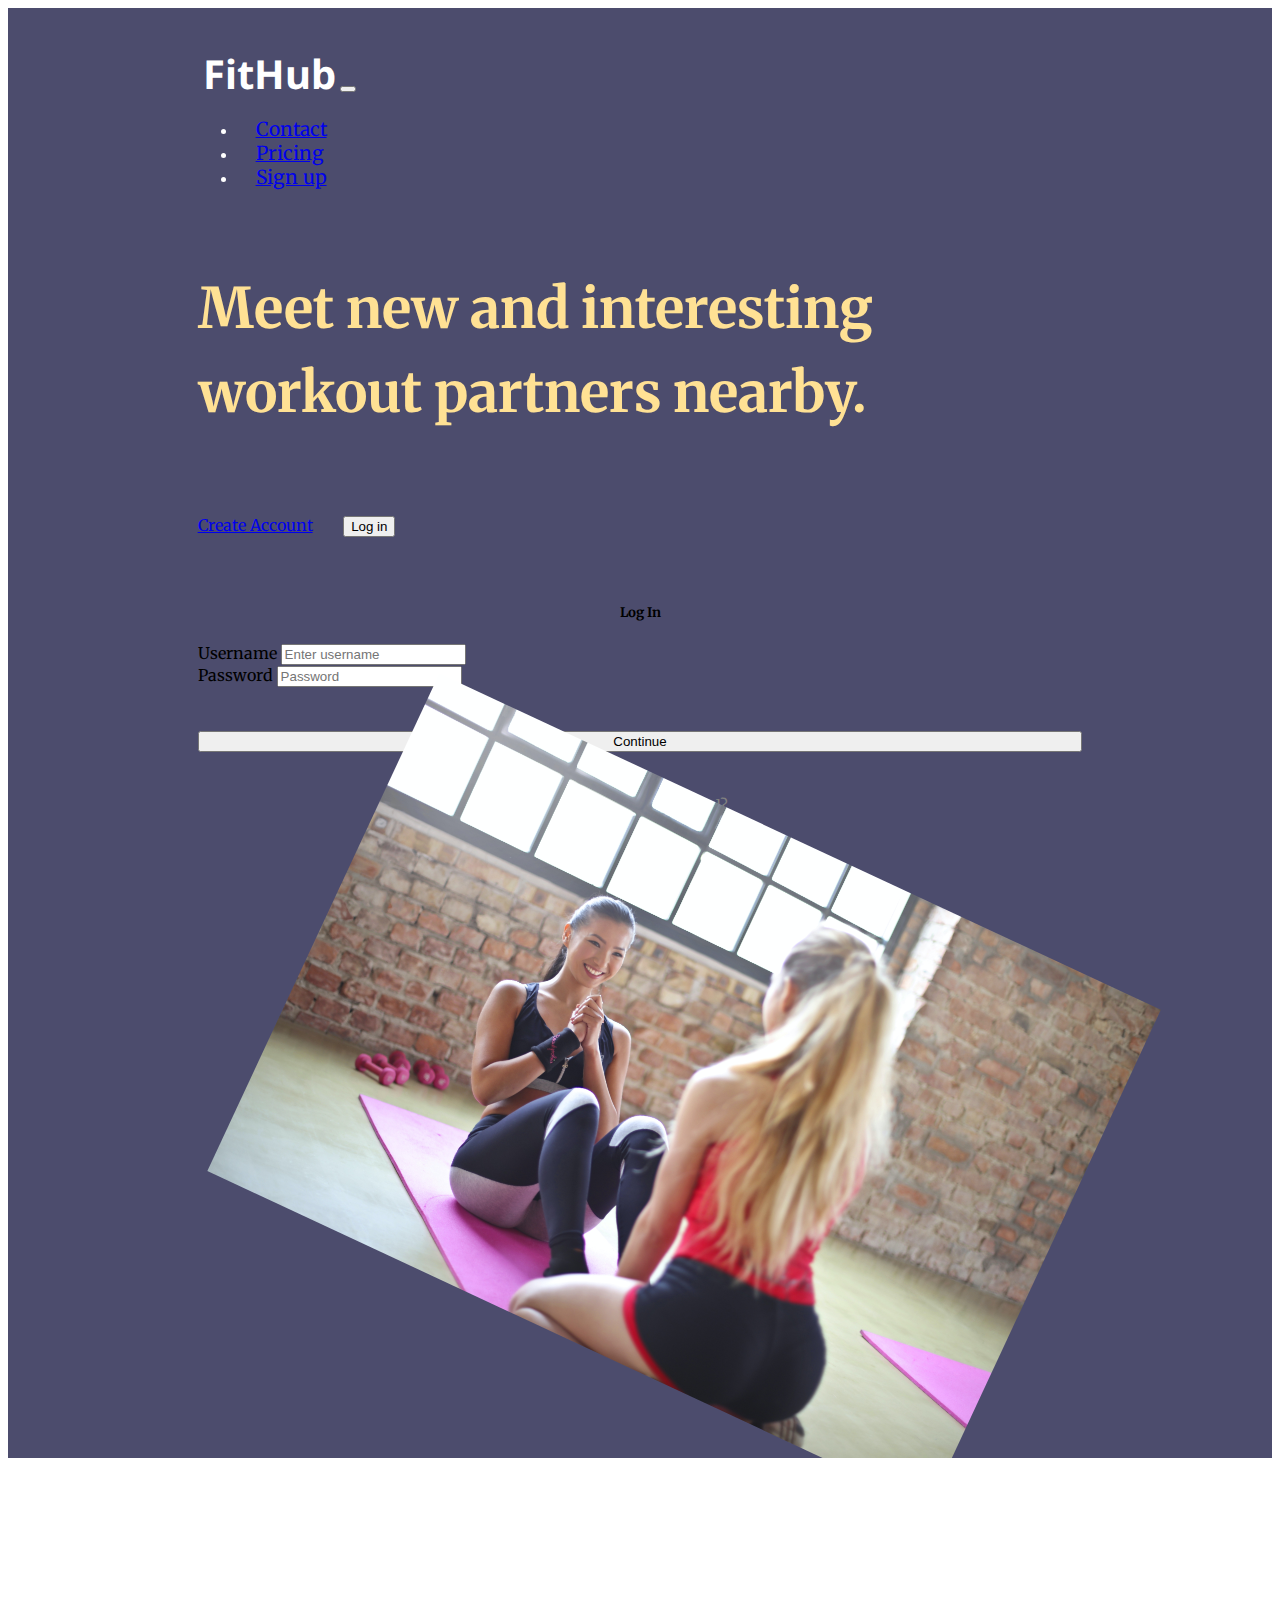
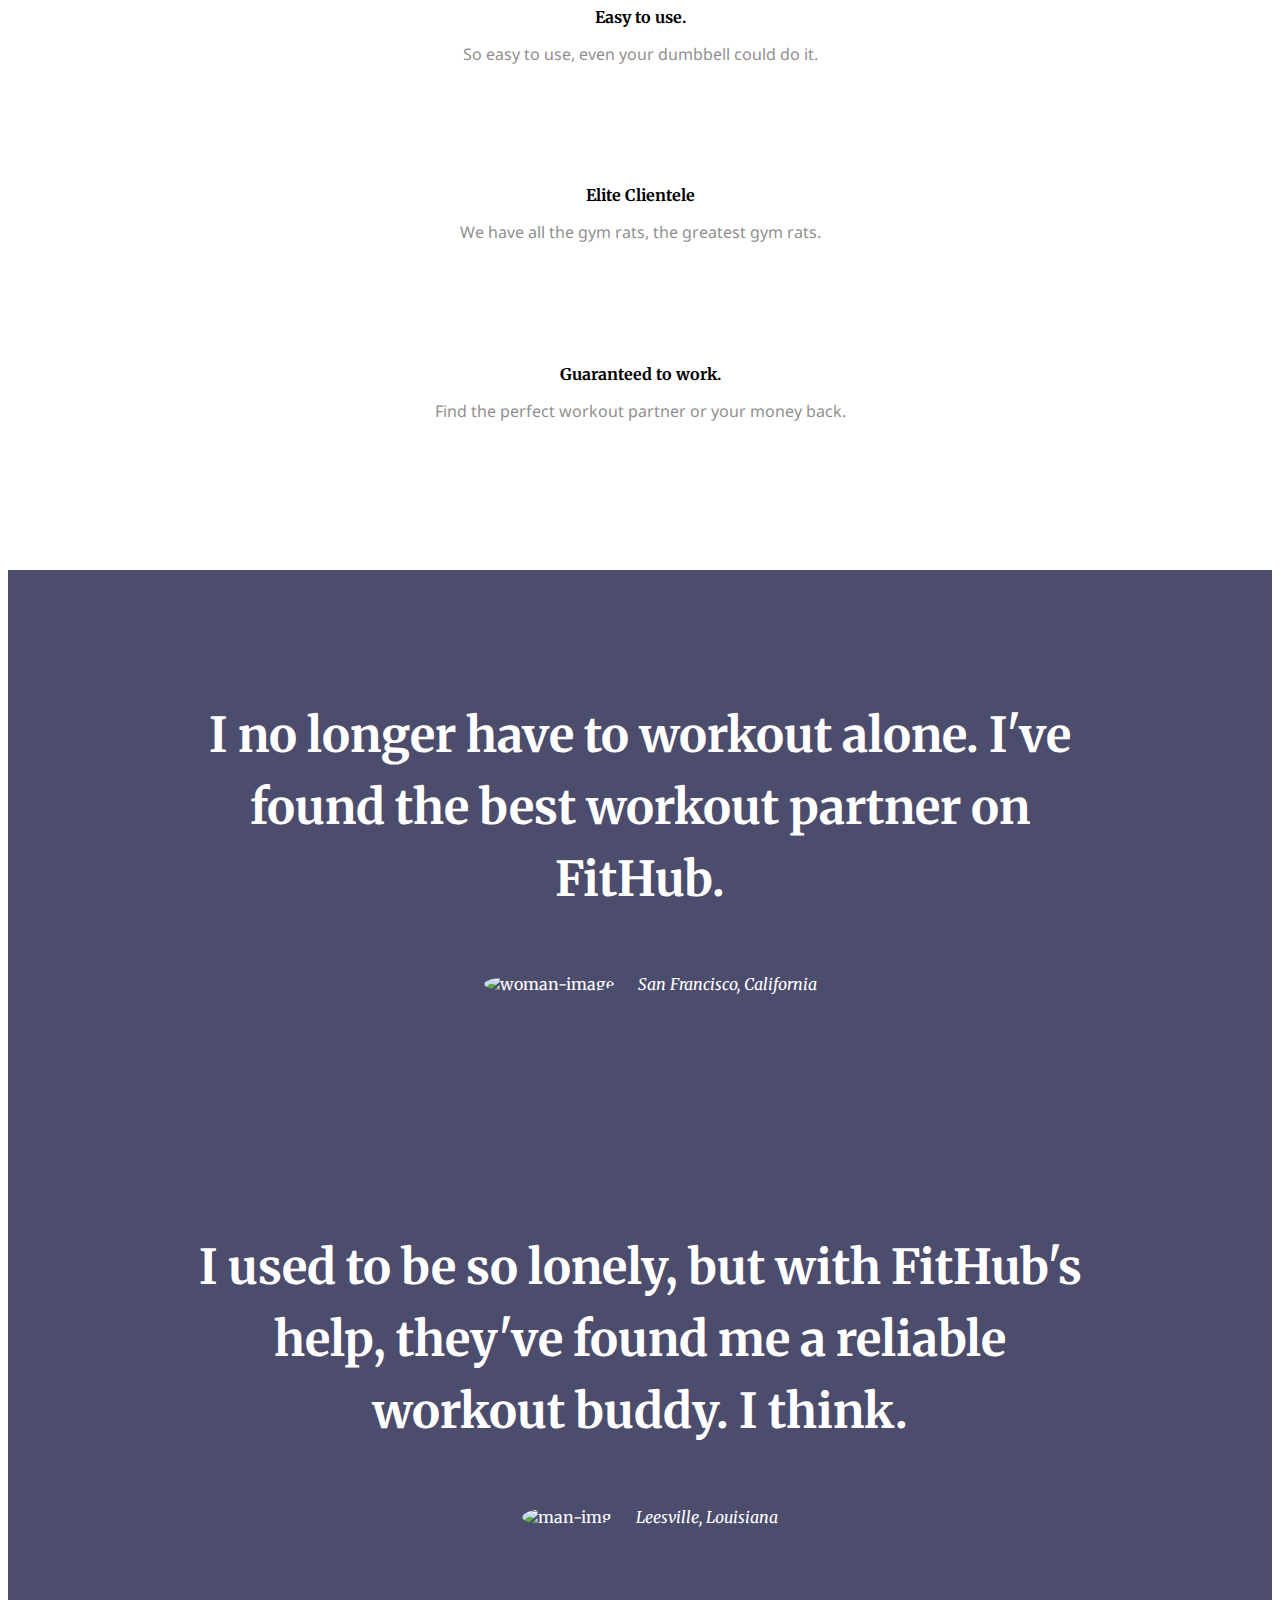
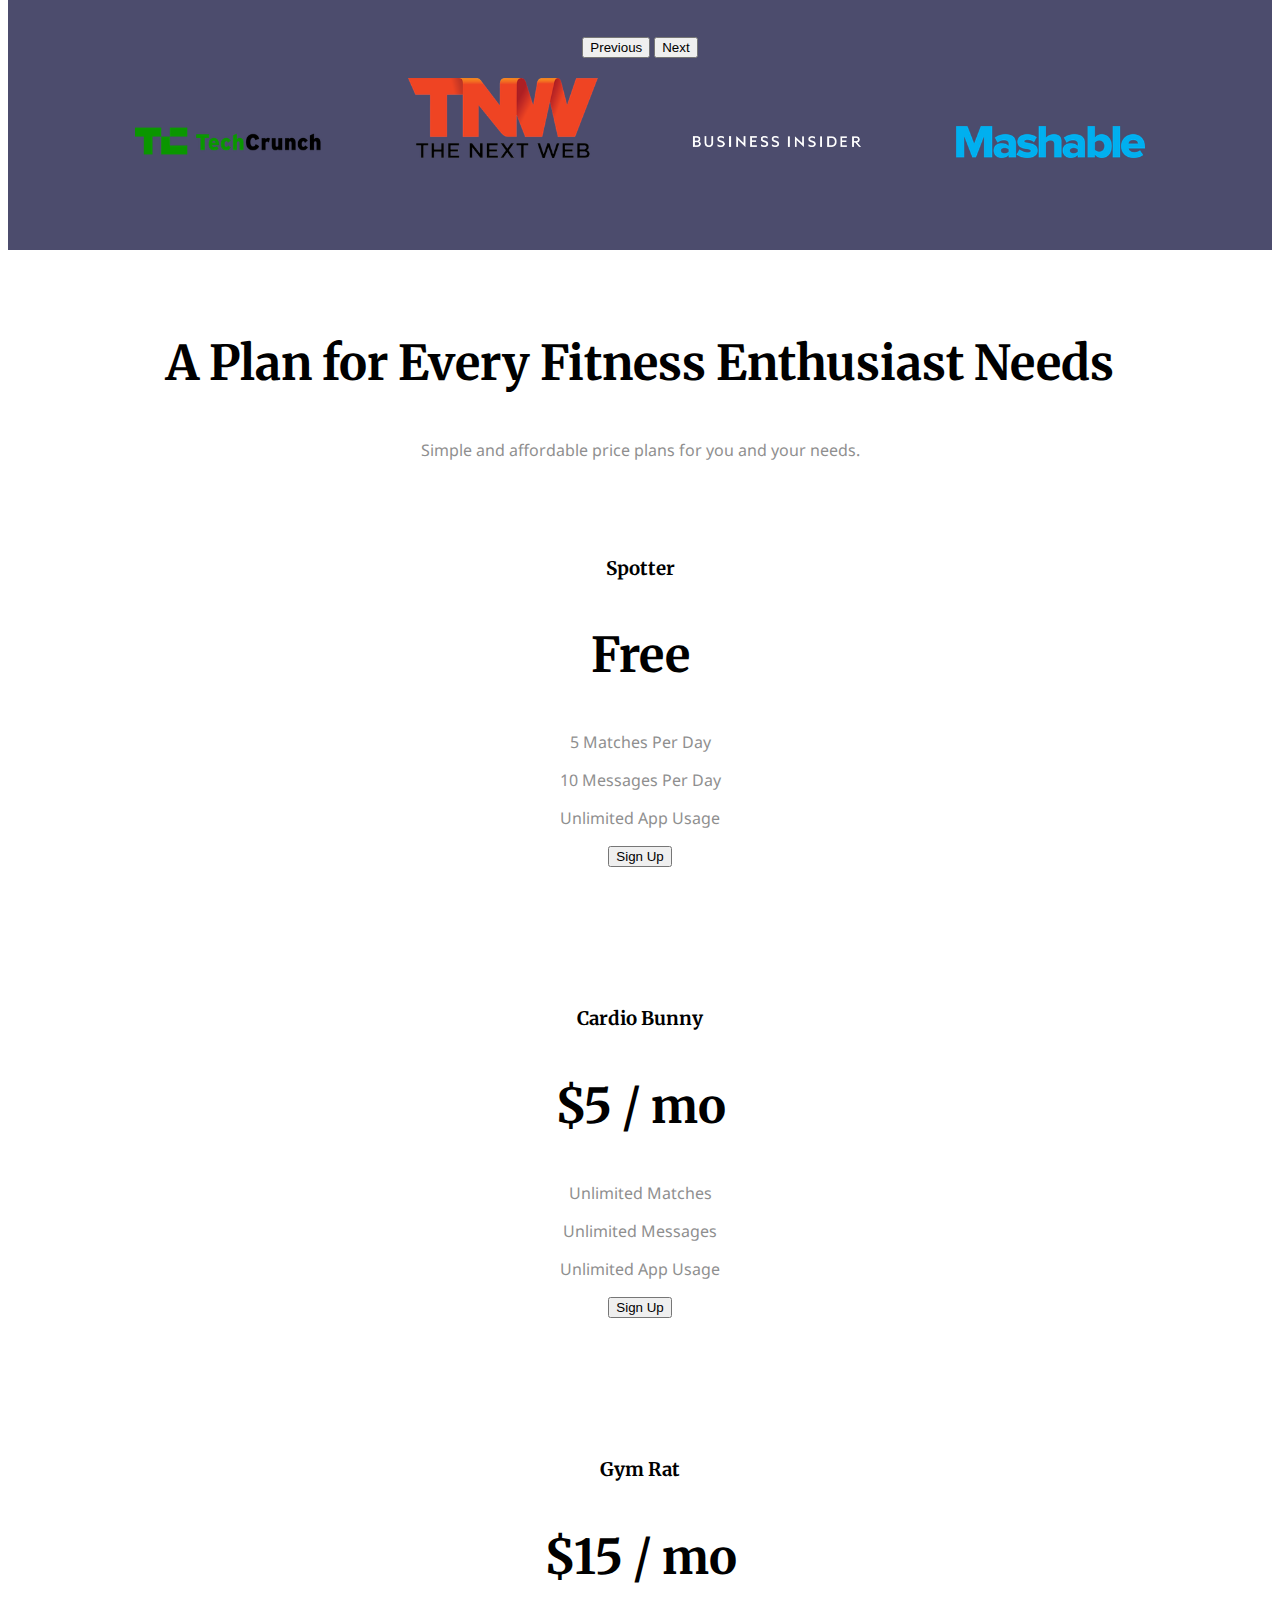
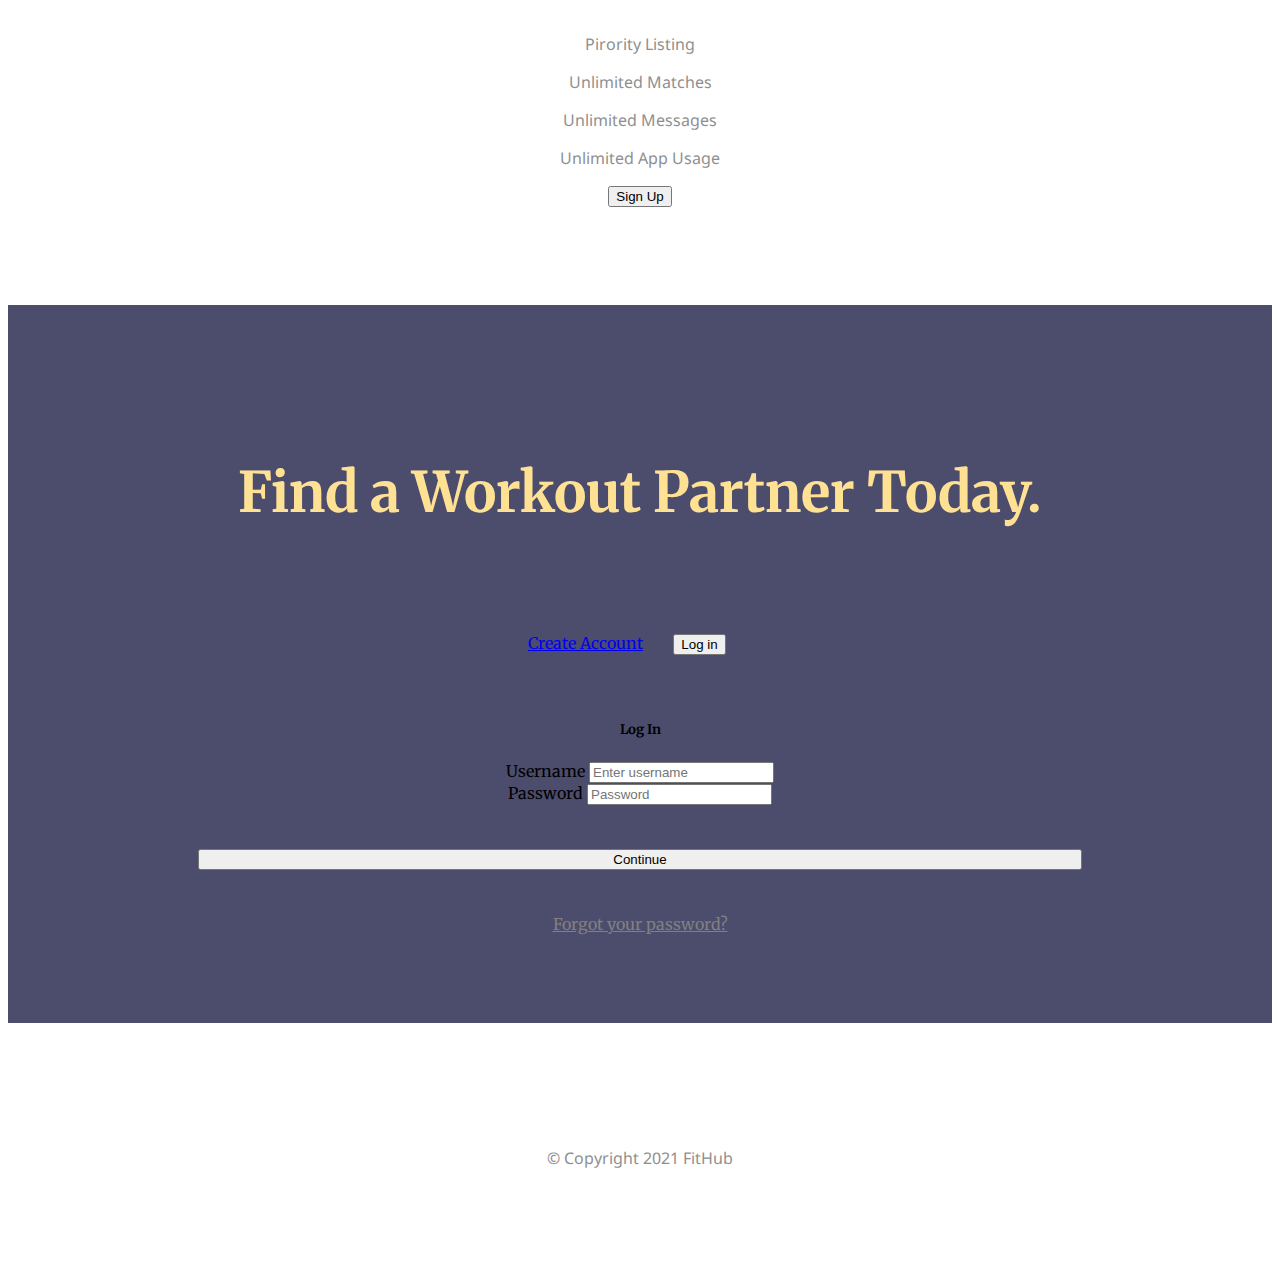
==== commit f25f6fd0: "Update index.html" ====
--- a/index.html
+++ b/index.html
@@ -88,7 +88,7 @@
                 <div class="modal-body">
 
 
-              <!-- Form Validation -->
+                  <!-- Form Validation -->
                   <form class="needs-validation" novalidate>
                     <div class="form-group">
                       <label for="exampleInputUsername">Username</label>
@@ -102,7 +102,7 @@
 
                 </div>
                 <div class="modal-footer">
-                  <button  type="submit" class="loginC btn btn-outline-dark download-button">Continue</button>
+                  <button type="submit" class="loginC btn btn-outline-dark download-button">Continue</button>
                 </div>
                 <div class="forgot">
                   <a class="forgotL" href="https://cs.sfsu.edu/">Forgot your password?</a>
@@ -166,11 +166,10 @@
         </div>
         <div class="carousel-item container-fluid">
           <h2 class="testimonial-text">I used to be so lonely, but with FitHub's help, they've found me a reliable workout buddy. I think.</h2>
-<<<<<<< HEAD
-          <img class="testimonial-image" src="../images/circle-cropped1.png" alt="man-img">
-=======
+
+
           <img class="testimonial-image" src="images/circle-cropped1.png" alt="man-img">
->>>>>>> 3b8a2494c9a44df4748286019d4a80d7abcd1800
+
           <em class="beverly">Leesville, Louisiana</em>
         </div>
       </div>
@@ -193,17 +192,12 @@
   <!-- Press -->
 
   <section class="colored-section" id="press">
-<<<<<<< HEAD
-    <img class="press-logo" src="../images/TechCrunch.png" alt="tc-logo">
-    <img class="press-logo" src="../images/tnw.png" alt="tnw-logo">
-    <img class="press-logo" src="../images/bizinsider3.png" alt="biz-insider-logo">
-    <img class="press-logo" src="../images/mashable.png" alt="mashable-logo">
-=======
+
     <img class="press-logo" src="images/TechCrunch.png" alt="tc-logo">
     <img class="press-logo" src="images/tnw.png" alt="tnw-logo">
     <img class="press-logo" src="images/bizinsider3.png" alt="biz-insider-logo">
     <img class="press-logo" src="images/mashable.png" alt="mashable-logo">
->>>>>>> 3b8a2494c9a44df4748286019d4a80d7abcd1800
+
 
   </section>
 
@@ -276,11 +270,10 @@
     <div class="container-fluid">
 
       <h3 class="big-heading">Find a Workout Partner Today.</h3>
-<<<<<<< HEAD
-      <a href="registration.html" class="btn btn-dark btn-lg download-button">Create Account</a>
-=======
+
       <a href="html/registration.html" class="btn btn-dark btn-lg download-button">Create Account</a>
->>>>>>> 3b8a2494c9a44df4748286019d4a80d7abcd1800
+
+
 
       <!-- Button trigger modal -->
       <button type="button" class="btn btn-outline-light btn-lg download-button" data-bs-toggle="modal" data-bs-target="#exampleModalCenter">
@@ -300,7 +293,7 @@
             <div class="modal-body">
 
 
-          <!-- Form Validation -->
+              <!-- Form Validation -->
               <form class="needs-validation" novalidate>
                 <div class="form-group">
                   <label for="exampleInputUsername">Username</label>
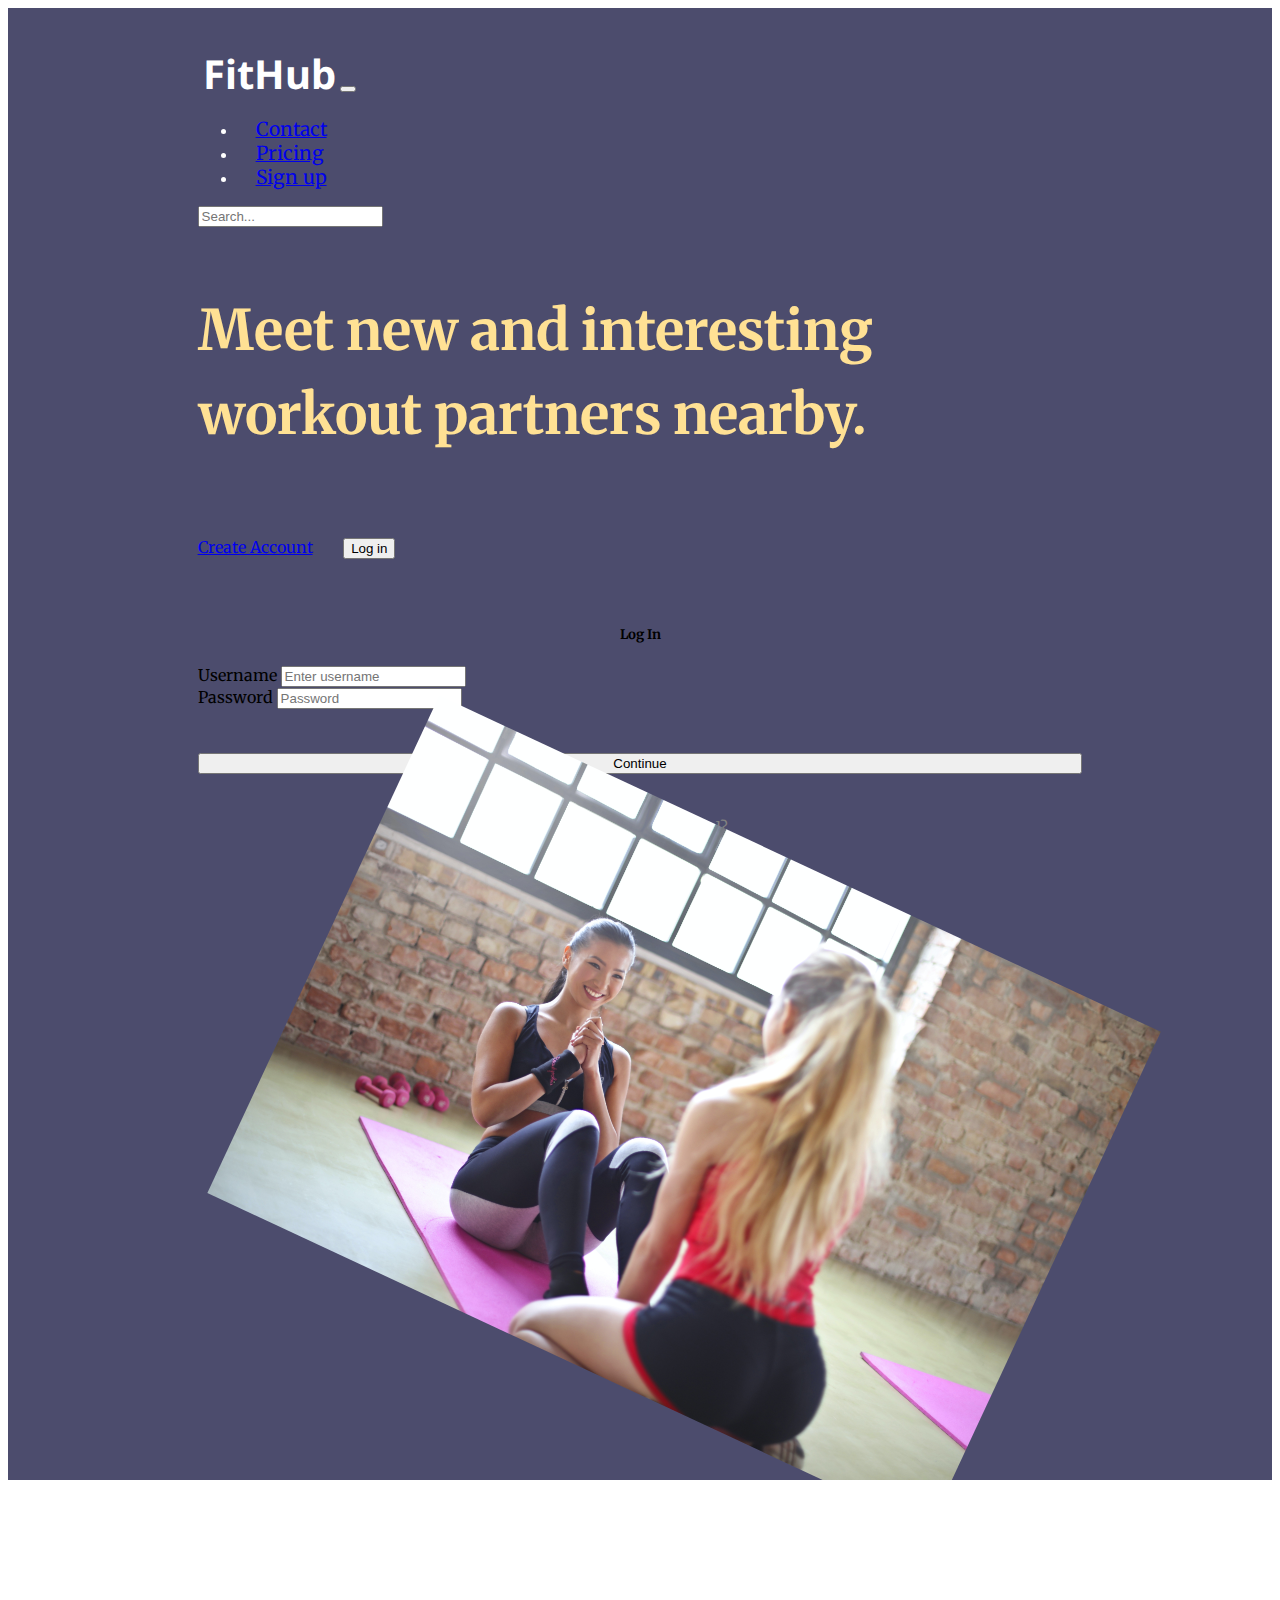
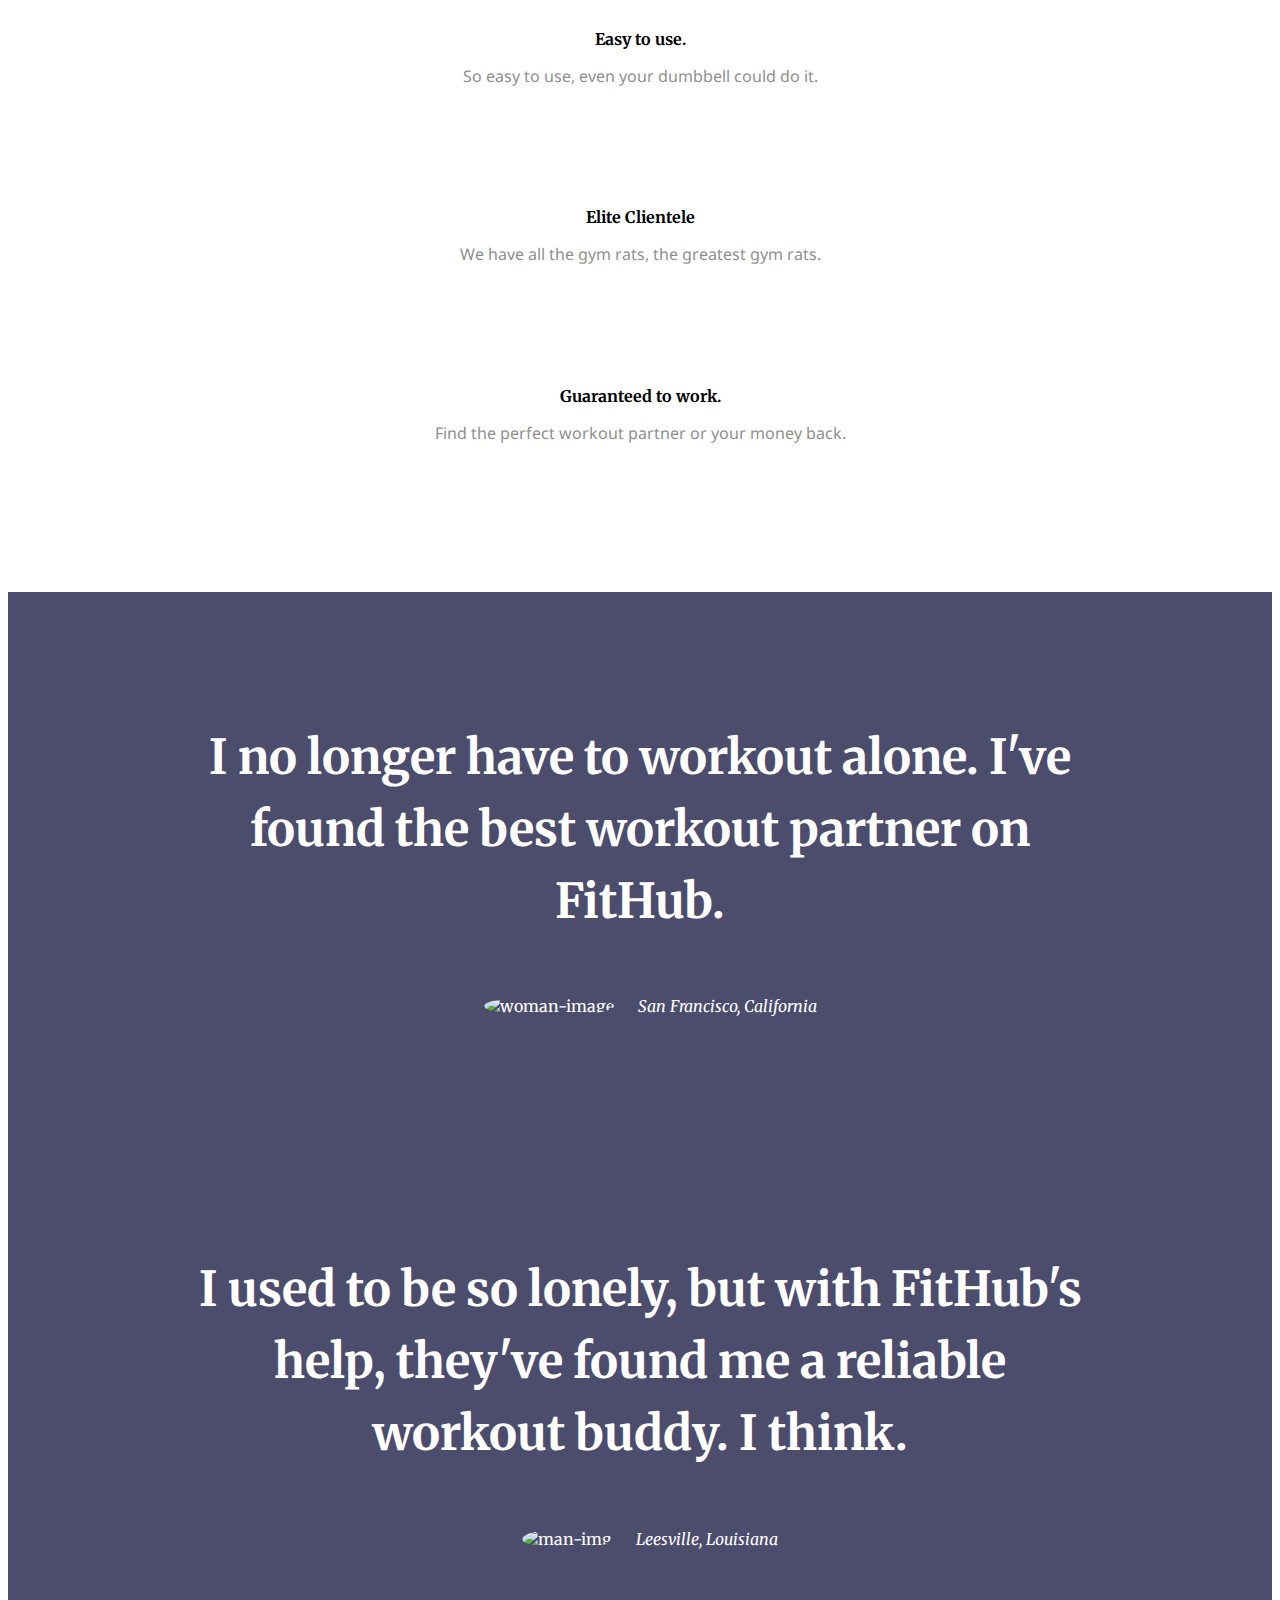
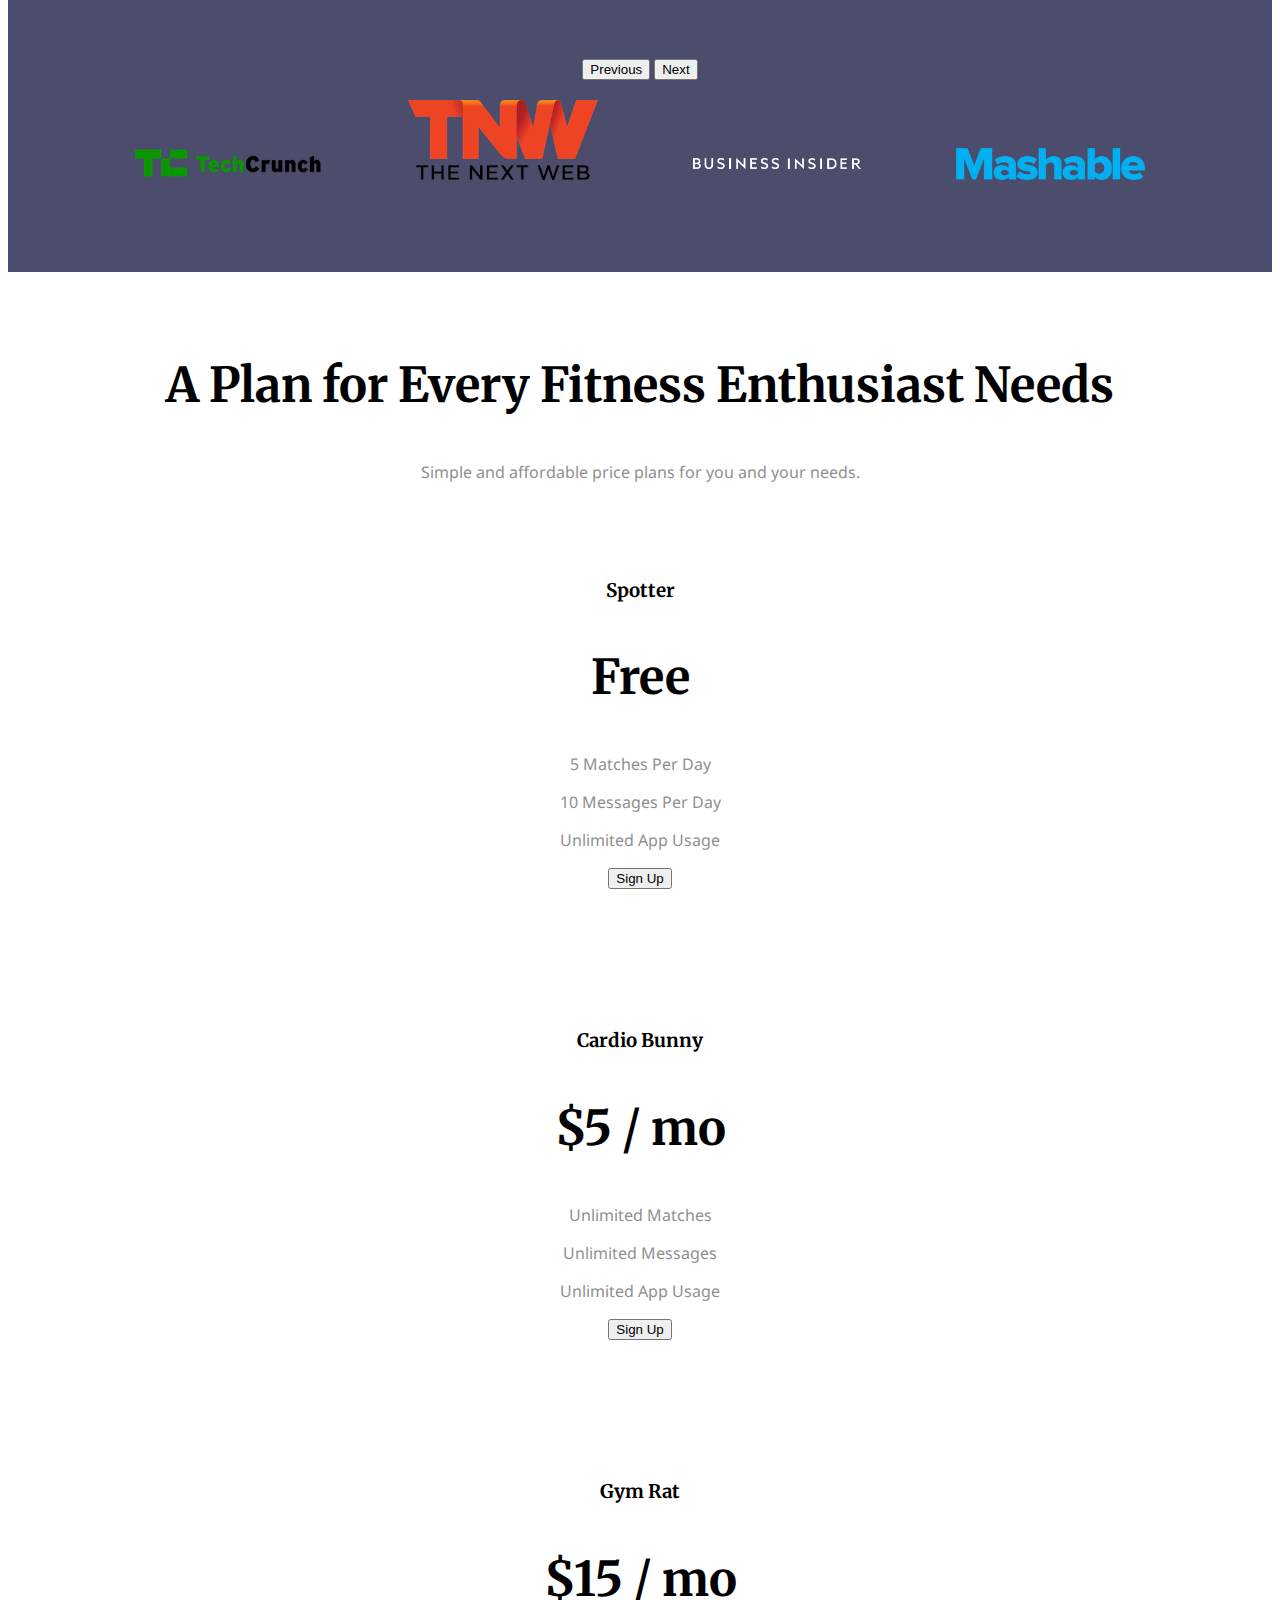
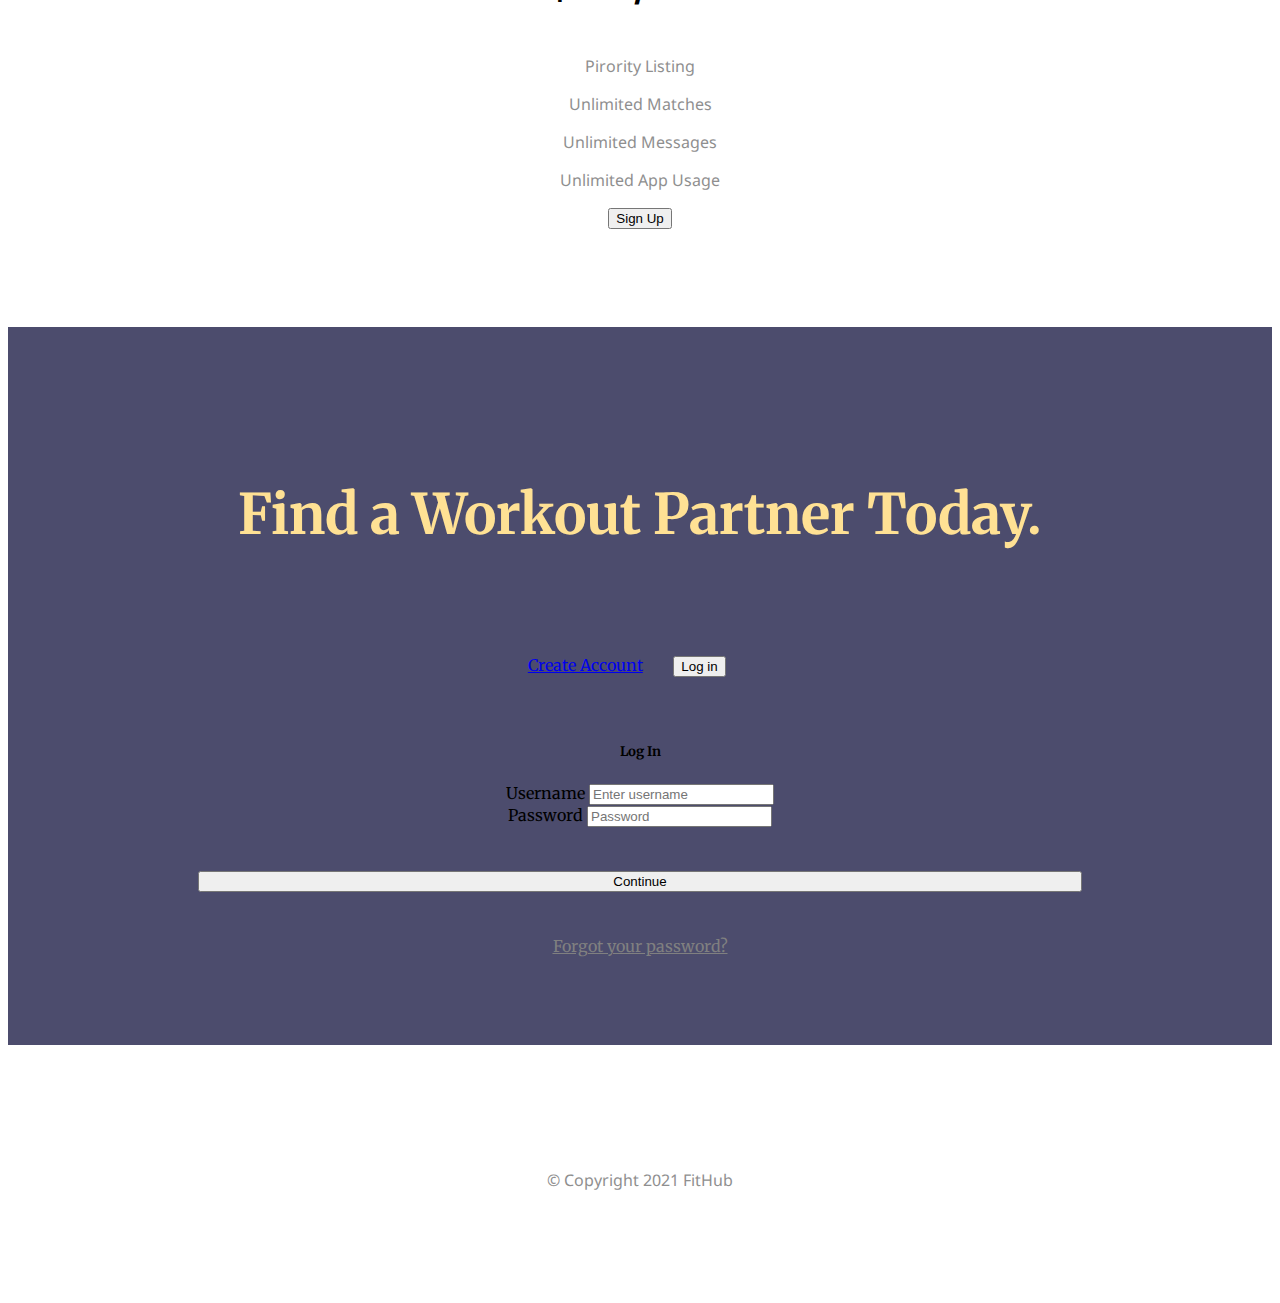
==== commit 214e0459: "Update index.html" ====
--- a/index.html
+++ b/index.html
@@ -58,6 +58,9 @@
             </li>
           </ul>
         </div>
+          <form class="col-12 col-lg-auto mb-3 mb-lg-0 me-lg-3">
+            <input type="search" class="form-control form-control-dark" placeholder="Search..." aria-label="Search">
+          </form>
 
       </nav>
 
--- a/css/styles.css
+++ b/css/styles.css
@@ -68,6 +68,10 @@
 .nav-link {
   font-size: 1.2rem;
   font-family: "Merriweather";
+}
+
+input[type="search"]::-webkit-search-cancel-button {
+  -webkit-appearance: none;
 }
 
 /* Download Buttons */
@@ -226,4 +230,3 @@
 .forgotL:hover {
   color: black;
 }
-
